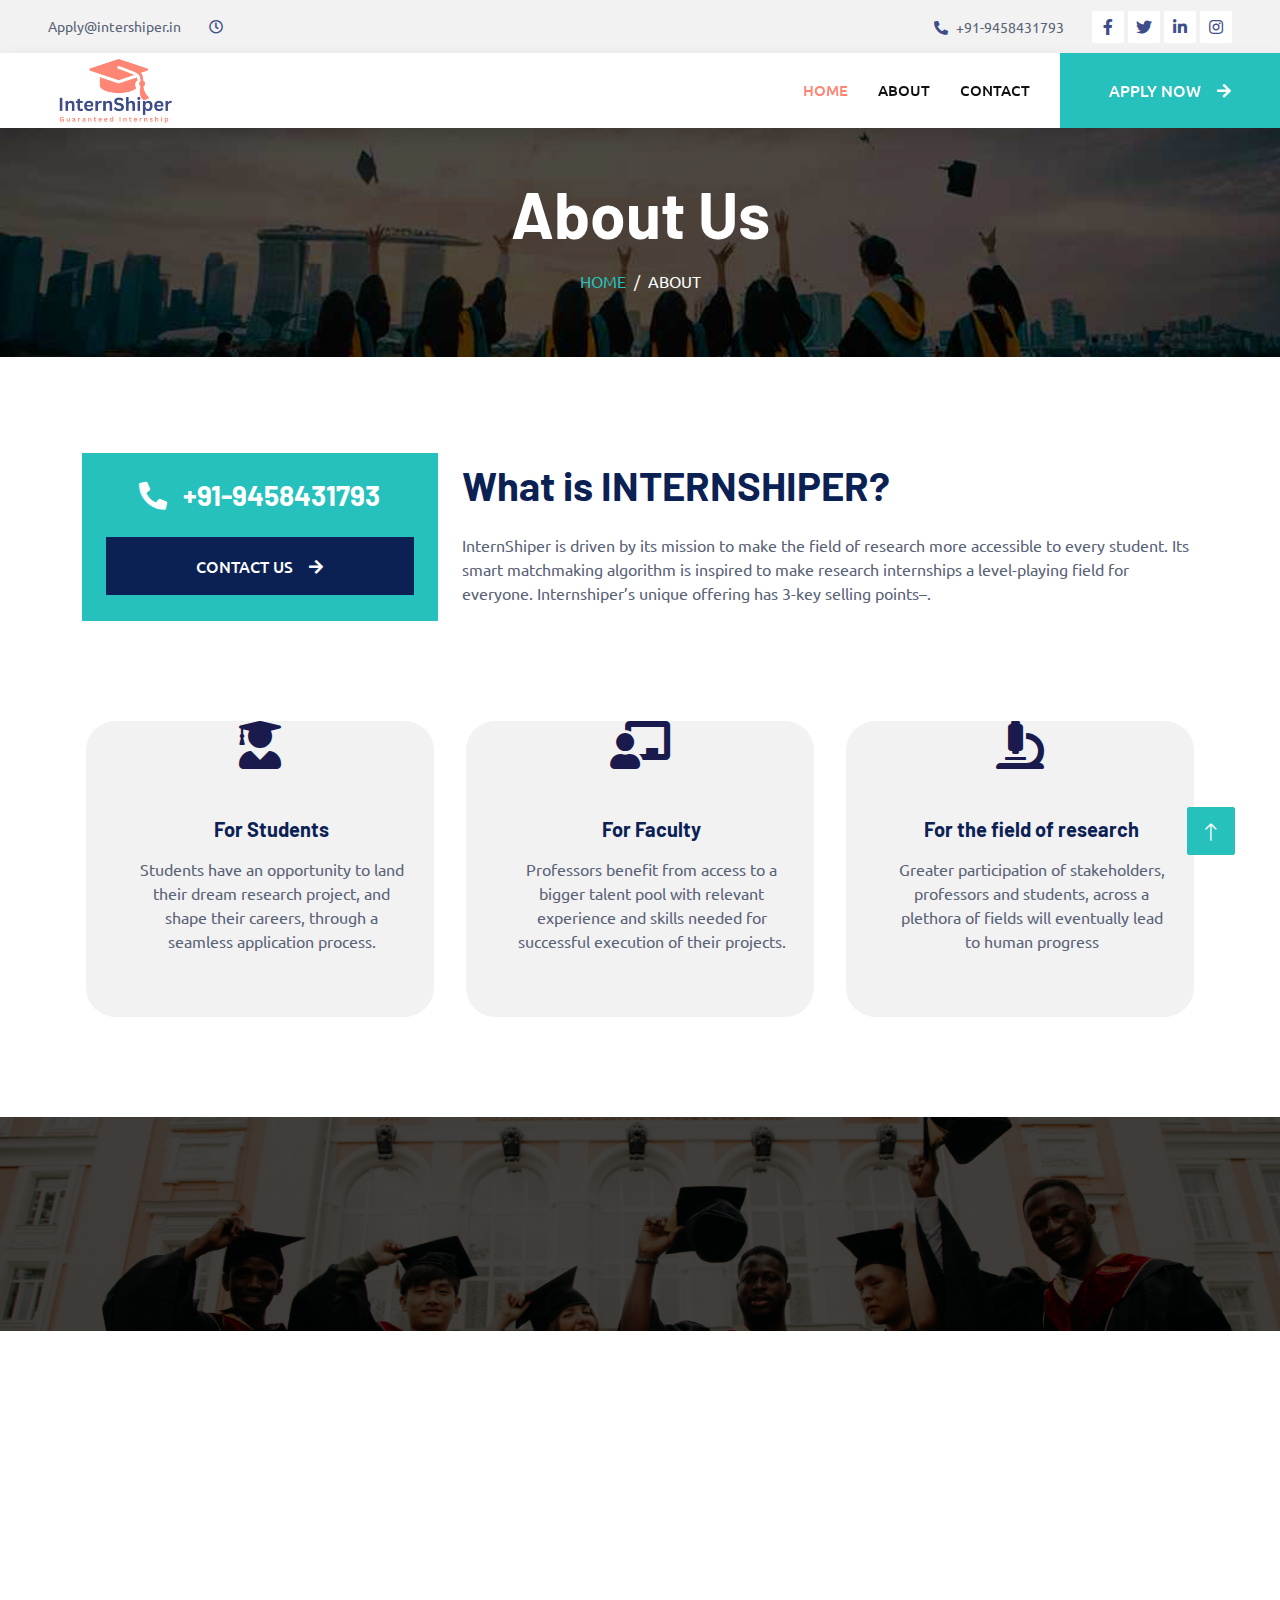
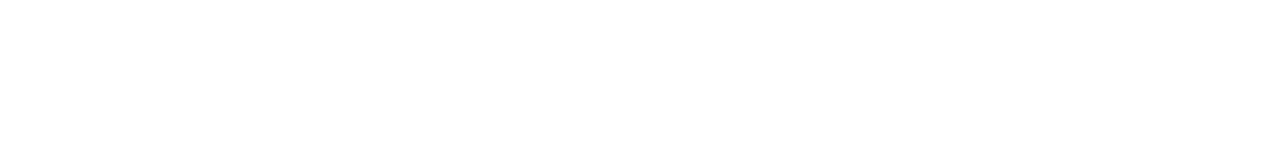
==== about.html @ 7669bd15 "Update about.html" ====
<!DOCTYPE html>
<html lang="en">

<head>
    <meta charset="utf-8">
    <title> Research Internship | Research Internship Abroad |Remote Internship </title>
 <link rel="shortcut icon" href="img/logo.png" type="image/x-icon">
 <meta name="description" content="InternShiper is World's first and only internship &amp; website for students which connects students with professors to help them secure research internships with stipend &amp;" />
    <meta content="width=device-width, initial-scale=1.0" name="viewport" />
    <meta content="" name="keywords" />
    <meta content="" name="description" />
 <meta name="keywords" content="Internship, Research Internship, Internship in Europe, Internship in USA, Internship in Japan">

    <!-- Favicon -->
    <link href="img/favicon.ico" rel="icon">

    <!-- Google Web Fonts -->
    <link rel="preconnect" href="https://fonts.googleapis.com">
    <link rel="preconnect" href="https://fonts.gstatic.com" crossorigin>
    <link href="https://fonts.googleapis.com/css2?family=Barlow:wght@600;700&family=Ubuntu:wght@400;500&display=swap" rel="stylesheet"> 

    <!-- Icon Font Stylesheet -->
    <link href="https://cdnjs.cloudflare.com/ajax/libs/font-awesome/5.10.0/css/all.min.css" rel="stylesheet">
    <link href="https://cdn.jsdelivr.net/npm/bootstrap-icons@1.4.1/font/bootstrap-icons.css" rel="stylesheet">

    <!-- Libraries Stylesheet -->
    <link href="lib/animate/animate.min.css" rel="stylesheet">
    <link href="lib/owlcarousel/assets/owl.carousel.min.css" rel="stylesheet">
    <link href="lib/tempusdominus/css/tempusdominus-bootstrap-4.min.css" rel="stylesheet" />

    <!-- Customized Bootstrap Stylesheet -->
    <link href="css/bootstrap.min.css" rel="stylesheet">

    <!-- Template Stylesheet -->
    <link href="css/style.css" rel="stylesheet">
</head>

<body>
    <!-- Spinner Start -->
    <div id="spinner" class="show bg-white position-fixed translate-middle w-100 vh-100 top-50 start-50 d-flex align-items-center justify-content-center">
        <div class="spinner-border text-primary" style="width: 3rem; height: 3rem;" role="status">
            <span class="sr-only">Loading...</span>
        </div>
    </div>
    <!-- Spinner End -->


    <!-- Topbar Start -->
    <div class="container-fluid bg-light p-0">
        <div class="row gx-0 d-none d-lg-flex">
            <div class="col-lg-7 px-5 text-start">
                <div class="h-100 d-inline-flex align-items-center py-3 me-4">
                  <!--  <small class="fa fa-map-marker-alt text-primary me-2"></small> -->
                    <small>Apply@intershiper.in
                    </small>
                </div>
                <div class="h-100 d-inline-flex align-items-center py-3">
                    <small class="far fa-clock text-primary me-2"></small>
                   <!-- <small>Mon - Fri : 09.00 AM - 09.00 PM</small> -->
                </div>
            </div>
            <div class="col-lg-5 px-5 text-end">
                <div class="h-100 d-inline-flex align-items-center py-3 me-4">
                    <small class="fa fa-phone-alt text-primary me-2"></small>
                    <small> +91-9458431793 </small>
                </div>
                <div class="h-100 d-inline-flex align-items-center">
                    <a class="btn btn-sm-square bg-white text-primary me-1" href="https://www.facebook.com/profile.php?id=100090485261784"><i class="fab fa-facebook-f"></i></a>
                    <a class="btn btn-sm-square bg-white text-primary me-1" href=""><i class="fab fa-twitter"></i></a>
                    <a class="btn btn-sm-square bg-white text-primary me-1" href="https://www.linkedin.com/company/internshiper/"><i class="fab fa-linkedin-in"></i></a>
                    <a class="btn btn-sm-square bg-white text-primary me-0" href="https://www.instagram.com/internshiper1/"><i class="fab fa-instagram"></i></a>
                </div>
            </div>
        </div>
    </div>
    <!-- Topbar End -->


    <!-- Navbar Start -->
    <nav class="navbar navbar-expand-lg bg-white navbar-light shadow sticky-top p-0">
        <a href="index.html" class="navbar-brand d-flex align-items-center px-4 px-lg-5">
            <!-- <h2 class="m-0 text-primary"><i class="fa-solid fa-graduation-cap"></i>InternShiper</h2> -->
            
            <img class="w-100" src="img/logo.png" alt="Image" width="100%" height="100%">
        </a>
        <button type="button" class="navbar-toggler me-4" data-bs-toggle="collapse" data-bs-target="#navbarCollapse">
            <span class="navbar-toggler-icon"></span>
        </button>
        <div class="collapse navbar-collapse" id="navbarCollapse">
            <div class="navbar-nav ms-auto p-4 p-lg-0">
                <a href="index.html" class="nav-item nav-link active">Home</a>
                <a href="about.html" class="nav-item nav-link">About</a>
                <!-- <a href="service.html" class="nav-item nav-link">Services</a> -->
                <!-- <div class="nav-item dropdown">
                    <a href="#" class="nav-link dropdown-toggle" data-bs-toggle="dropdown">Pages</a>
                    <div class="dropdown-menu fade-up m-0">
                        <a href="booking.html" class="dropdown-item">Booking</a>
                        <a href="team.html" class="dropdown-item">Technicians</a>
                        <a href="testimonial.html" class="dropdown-item">Testimonial</a>
                        <a href="404.html" class="dropdown-item">404 Page</a>
                    </div>
                </div> -->
                <a href="contact.html" class="nav-item nav-link">Contact</a>
            </div>
            <a href="https://docs.google.com/forms/d/e/1FAIpQLScKsISjN1uYuaucZTJjqloCYy6pXVQV-g4EaRJflmNy9HvFzw/viewform" class="btn btn-primary py-4 px-lg-5 d-none d-lg-block">Apply Now<i class="fa fa-arrow-right ms-3"></i></a>
        </div>
    </nav>
    <!-- Navbar End -->


    <!-- Page Header Start -->
    <div class="container-fluid page-header mb-5 p-0" style="background-image: url(img/About.jpg);">
        <div class="container-fluid page-header-inner py-5">
            <div class="container text-center">
                <h1 class="display-3 text-white mb-3 animated slideInDown">About Us</h1>
                <nav aria-label="breadcrumb">
                    <ol class="breadcrumb justify-content-center text-uppercase">
                        <li class="breadcrumb-item"><a href="#">Home</a></li>
                        <!--<li class="breadcrumb-item"><a href="#">Pages</a></li>-->
                        <li class="breadcrumb-item text-white active" aria-current="page">About</li>
                    </ol>
                </nav>
            </div>
        </div>
    </div>
    <!-- Page Header End -->
    
        <!-- Call To Action Start -->
    <div class="container-xxl py-5 wow fadeInUp" data-wow-delay="0.1s">
        <div class="container">
            <div class="row g-4">
                 <div class="col-lg-4 col-md-6">
                    <div class="bg-primary d-flex flex-column justify-content-center text-center h-100 p-4">
                        <h3 class="text-white mb-4"><i class="fa fa-phone-alt me-3"></i>+91-9458431793</h3>
                        <a href="" class="btn btn-secondary py-3 px-5">Contact Us<i class="fa fa-arrow-right ms-3"></i></a>
                    </div>
                </div>
                <div class="col-lg-8 col-md-6">
                    <h6 class="text-primary text-uppercase"></h6>
                    <h1 class="mb-4">What is INTERNSHIPER?</h1>
                    <p>InternShiper is driven by its mission to make the field of research more accessible to every student. Its smart matchmaking algorithm is inspired to make research internships a level-playing field for everyone. Internshiper’s unique offering has 3-key selling points–.</p>
                  
                </div>
               
            </div>
        </div>
    </div>
    <!-- Call To Action End -->
    
     <!-- Service Start -->
     <div class="container-xxl py-5">
        <div class="container services">
          <div class="row g-4">
            <div
              class="col-lg-4 col-md-6 wow fadeInUp text-center"
              data-wow-delay="0.1s"
            >
              <div class="bg-light m-1" style="border-radius: 2.3vw">
              
                <i class='fas fa-user-graduate' style='font-size:48px;color:rgb(26, 26, 77)'></i>
  
                <div class="d-flex py-5 px-4">
                  <div class="ps-4">
                    <h5 class="mb-3">For Students</h5>
                    <p>
                        Students have an opportunity to land their dream research project, and shape their careers, through a seamless application process. 
                    </p>
                    <!-- <a class="text-secondary border-bottom" href="">Read More</a> -->
                  </div>
                </div>
              </div>
            </div>
  
            <div
              class="col-lg-4 col-md-6 wow fadeInUp text-center"
              data-wow-delay="0.1s"
            >
              <div class="bg-light m-1" style="border-radius: 2.3vw">
                <i class='fas fa-chalkboard-teacher' style='font-size:48px;color:rgb(26, 26, 77)'></i>
                <div class="d-flex py-5 px-4">
                  <div class="ps-4">
                    <h5 class="mb-3">For Faculty</h5>
                    <p>
                        Professors benefit from access to a bigger talent pool with relevant experience and skills needed for successful execution of their projects.
                    </p>
                    <!-- <a class="text-secondary border-bottom" href="">Read More</a> -->
                  </div>
                </div>
              </div>
            </div>
  
            <div
              class="col-lg-4 col-md-6 wow fadeInUp text-center"
              data-wow-delay="0.1s"
            >
              <div class="bg-light m-1" style="border-radius: 2.3vw">
                <i class='fas fa-microscope' style='font-size:48px;color:rgb(26, 26, 77)'></i>

  
                <div class="d-flex py-5 px-4">
                  <div class="ps-4">
                    <h5 class="mb-3">For the field of research</h5>
                    <p>
                        Greater participation of stakeholders, professors and students, across a plethora of fields will eventually lead to human progress
                    </p>
                    <!-- <a class="text-secondary border-bottom" href="">Read More</a> -->
                  </div>
                </div>
              </div>
            </div>
          </div>
        </div>
      </div>
      <!-- Service End -->
    

    <!-- Fact Start -->
    <div class="container-fluid fact bg-dark my-5 py-5">
        <div class="container">
            <div class="row g-4">
               
                <div class="col-md-6 col-lg-4 text-center wow fadeIn" data-wow-delay="0.3s">
                    <i class="fa fa-users-cog fa-2x text-white mb-3"></i>
                    <h2 class="text-white mb-2" data-toggle="counter-up2">5 Lac</h2>
                    <p class="text-white mb-0">Contacts</p>
                </div>
                <div class="col-md-6 col-lg-4 text-center wow fadeIn" data-wow-delay="0.5s">
                    <i class="fa fa-users fa-2x text-white mb-3"></i>
                    <h2 class="text-white mb-2" data-toggle="counter-up2">250</h2>
                    <p class="text-white mb-0">Students offered</p>
                </div>
                <div class="col-md-6 col-lg-4 text-center wow fadeIn" data-wow-delay="0.1s">
                    <i class="fa fa-check fa-2x text-white mb-3"></i>
                    <h2 class="text-white mb-2" data-toggle="counter-up2">100%</h2>
                    <p class="text-white mb-0">Success rate</p>
                </div>
                <!-- <div class="col-md-6 col-lg-3 text-center wow fadeIn" data-wow-delay="0.7s">
                    <i class="fa fa-car fa-2x text-white mb-3"></i>
                    <h2 class="text-white mb-2" data-toggle="counter-up">1234</h2>
                    <p class="text-white mb-0">Compleate Projects</p>
                </div> -->
            </div>
        </div>
    </div>
    <!-- Fact End -->
    
    
    <!-- Booking Start -->
    
    <!-- Booking End -->
    
    
    
    
    <!--     About Start -->
    <!--<div class="container-xxl py-5">-->
    <!--    <div class="container">-->
    <!--        <div class="row g-5">-->
    <!--            <div class="col-lg-6 pt-4" style="min-height: 400px;">-->
    <!--                <div class="position-relative h-100 wow fadeIn" data-wow-delay="0.1s">-->
    <!--                    <img class="position-absolute img-fluid w-100 h-100" src="img/about.jpg" style="object-fit: cover;" alt="">-->
    <!--                    <div class="position-absolute top-0 end-0 mt-n4 me-n4 py-4 px-5" style="background: rgba(0, 0, 0, .08);">-->
    <!--                        <h1 class="display-4 text-white mb-0">15 <span class="fs-4">Years</span></h1>-->
    <!--                        <h4 class="text-white">Experience</h4>-->
    <!--                    </div>-->
    <!--                </div>-->
    <!--            </div>-->
    <!--            <div class="col-lg-6">-->
    <!--                <h6 class="text-primary text-uppercase">// About Us //</h6>-->
    <!--                <h1 class="mb-4"><span class="text-primary">CarServ</span> Is The Best Place For Your Auto Care</h1>-->
    <!--                <p class="mb-4">Tempor erat elitr rebum at clita. Diam dolor diam ipsum sit. Aliqu diam amet diam et eos. Clita erat ipsum et lorem et sit, sed stet lorem sit clita duo justo magna dolore erat amet</p>-->
    <!--                <div class="row g-4 mb-3 pb-3">-->
    <!--                    <div class="col-12 wow fadeIn" data-wow-delay="0.1s">-->
    <!--                        <div class="d-flex">-->
    <!--                            <div class="bg-light d-flex flex-shrink-0 align-items-center justify-content-center mt-1" style="width: 45px; height: 45px;">-->
    <!--                                <span class="fw-bold text-secondary">01</span>-->
    <!--                            </div>-->
    <!--                            <div class="ps-3">-->
    <!--                                <h6>Professional & Expert</h6>-->
    <!--                                <span>Diam dolor diam ipsum sit amet diam et eos</span>-->
    <!--                            </div>-->
    <!--                        </div>-->
    <!--                    </div>-->
    <!--                    <div class="col-12 wow fadeIn" data-wow-delay="0.3s">-->
    <!--                        <div class="d-flex">-->
    <!--                            <div class="bg-light d-flex flex-shrink-0 align-items-center justify-content-center mt-1" style="width: 45px; height: 45px;">-->
    <!--                                <span class="fw-bold text-secondary">02</span>-->
    <!--                            </div>-->
    <!--                            <div class="ps-3">-->
    <!--                                <h6>Quality Servicing Center</h6>-->
    <!--                                <span>Diam dolor diam ipsum sit amet diam et eos</span>-->
    <!--                            </div>-->
    <!--                        </div>-->
    <!--                    </div>-->
    <!--                    <div class="col-12 wow fadeIn" data-wow-delay="0.5s">-->
    <!--                        <div class="d-flex">-->
    <!--                            <div class="bg-light d-flex flex-shrink-0 align-items-center justify-content-center mt-1" style="width: 45px; height: 45px;">-->
    <!--                                <span class="fw-bold text-secondary">03</span>-->
    <!--                            </div>-->
    <!--                            <div class="ps-3">-->
    <!--                                <h6>Awards Winning Workers</h6>-->
    <!--                                <span>Diam dolor diam ipsum sit amet diam et eos</span>-->
    <!--                            </div>-->
    <!--                        </div>-->
    <!--                    </div>-->
    <!--                </div>-->
    <!--                <a href="" class="btn btn-primary py-3 px-5">Read More<i class="fa fa-arrow-right ms-3"></i></a>-->
    <!--            </div>-->
    <!--        </div>-->
    <!--    </div>-->
    <!--</div>-->
    <!-- About End -->


    <!-- Service Start -->
    <!--<div class="container-xxl py-5">-->
    <!--    <div class="container">-->
    <!--        <div class="row g-4">-->
    <!--            <div class="col-lg-4 col-md-6 wow fadeInUp" data-wow-delay="0.1s">-->
    <!--                <div class="d-flex py-5 px-4">-->
    <!--                    <i class="fa fa-certificate fa-3x text-primary flex-shrink-0"></i>-->
    <!--                    <div class="ps-4">-->
    <!--                        <h5 class="mb-3">Quality Servicing</h5>-->
    <!--                        <p>Diam dolor diam ipsum sit amet diam et eos erat ipsum</p>-->
    <!--                        <a class="text-secondary border-bottom" href="">Read More</a>-->
    <!--                    </div>-->
    <!--                </div>-->
    <!--            </div>-->
    <!--            <div class="col-lg-4 col-md-6 wow fadeInUp" data-wow-delay="0.3s">-->
    <!--                <div class="d-flex bg-light py-5 px-4">-->
    <!--                    <i class="fa fa-users-cog fa-3x text-primary flex-shrink-0"></i>-->
    <!--                    <div class="ps-4">-->
    <!--                        <h5 class="mb-3">Expert Workers</h5>-->
    <!--                        <p>Diam dolor diam ipsum sit amet diam et eos erat ipsum</p>-->
    <!--                        <a class="text-secondary border-bottom" href="">Read More</a>-->
    <!--                    </div>-->
    <!--                </div>-->
    <!--            </div>-->
    <!--            <div class="col-lg-4 col-md-6 wow fadeInUp" data-wow-delay="0.5s">-->
    <!--                <div class="d-flex py-5 px-4">-->
    <!--                    <i class="fa fa-tools fa-3x text-primary flex-shrink-0"></i>-->
    <!--                    <div class="ps-4">-->
    <!--                        <h5 class="mb-3">Modern Equipment</h5>-->
    <!--                        <p>Diam dolor diam ipsum sit amet diam et eos erat ipsum</p>-->
    <!--                        <a class="text-secondary border-bottom" href="">Read More</a>-->
    <!--                    </div>-->
    <!--                </div>-->
    <!--            </div>-->
    <!--        </div>-->
    <!--    </div>-->
    <!--</div>-->
    <!-- Service End -->


    <!-- About Start -->
    <!--<div class="container-xxl py-5">-->
    <!--    <div class="container">-->
    <!--        <div class="row g-5">-->
    <!--            <div class="col-lg-6 pt-4" style="min-height: 400px;">-->
    <!--                <div class="position-relative h-100 wow fadeIn" data-wow-delay="0.1s">-->
    <!--                    <img class="position-absolute img-fluid w-100 h-100" src="img/about.jpg" style="object-fit: cover;" alt="">-->
    <!--                    <div class="position-absolute top-0 end-0 mt-n4 me-n4 py-4 px-5" style="background: rgba(0, 0, 0, .08);">-->
    <!--                        <h1 class="display-4 text-white mb-0">15 <span class="fs-4">Years</span></h1>-->
    <!--                        <h4 class="text-white">Experience</h4>-->
    <!--                    </div>-->
    <!--                </div>-->
    <!--            </div>-->
    <!--            <div class="col-lg-6">-->
    <!--                <h6 class="text-primary text-uppercase">// About Us //</h6>-->
    <!--                <h1 class="mb-4"><span class="text-primary">CarServ</span> Is The Best Place For Your Auto Care</h1>-->
    <!--                <p class="mb-4">Tempor erat elitr rebum at clita. Diam dolor diam ipsum sit. Aliqu diam amet diam et eos. Clita erat ipsum et lorem et sit, sed stet lorem sit clita duo justo magna dolore erat amet</p>-->
    <!--                <div class="row g-4 mb-3 pb-3">-->
    <!--                    <div class="col-12 wow fadeIn" data-wow-delay="0.1s">-->
    <!--                        <div class="d-flex">-->
    <!--                            <div class="bg-light d-flex flex-shrink-0 align-items-center justify-content-center mt-1" style="width: 45px; height: 45px;">-->
    <!--                                <span class="fw-bold text-secondary">01</span>-->
    <!--                            </div>-->
    <!--                            <div class="ps-3">-->
    <!--                                <h6>Professional & Expert</h6>-->
    <!--                                <span>Diam dolor diam ipsum sit amet diam et eos</span>-->
    <!--                            </div>-->
    <!--                        </div>-->
    <!--                    </div>-->
    <!--                    <div class="col-12 wow fadeIn" data-wow-delay="0.3s">-->
    <!--                        <div class="d-flex">-->
    <!--                            <div class="bg-light d-flex flex-shrink-0 align-items-center justify-content-center mt-1" style="width: 45px; height: 45px;">-->
    <!--                                <span class="fw-bold text-secondary">02</span>-->
    <!--                            </div>-->
    <!--                            <div class="ps-3">-->
    <!--                                <h6>Quality Servicing Center</h6>-->
    <!--                                <span>Diam dolor diam ipsum sit amet diam et eos</span>-->
    <!--                            </div>-->
    <!--                        </div>-->
    <!--                    </div>-->
    <!--                    <div class="col-12 wow fadeIn" data-wow-delay="0.5s">-->
    <!--                        <div class="d-flex">-->
    <!--                            <div class="bg-light d-flex flex-shrink-0 align-items-center justify-content-center mt-1" style="width: 45px; height: 45px;">-->
    <!--                                <span class="fw-bold text-secondary">03</span>-->
    <!--                            </div>-->
    <!--                            <div class="ps-3">-->
    <!--                                <h6>Awards Winning Workers</h6>-->
    <!--                                <span>Diam dolor diam ipsum sit amet diam et eos</span>-->
    <!--                            </div>-->
    <!--                        </div>-->
    <!--                    </div>-->
    <!--                </div>-->
    <!--                <a href="" class="btn btn-primary py-3 px-5">Read More<i class="fa fa-arrow-right ms-3"></i></a>-->
    <!--            </div>-->
    <!--        </div>-->
    <!--    </div>-->
    <!--</div>-->
    <!-- About End -->


    <!-- Fact Start -->
    <!--<div class="container-fluid fact bg-dark my-5 py-5">-->
    <!--    <div class="container">-->
    <!--        <div class="row g-4">-->
    <!--            <div class="col-md-6 col-lg-3 text-center wow fadeIn" data-wow-delay="0.1s">-->
    <!--                <i class="fa fa-check fa-2x text-white mb-3"></i>-->
    <!--                <h2 class="text-white mb-2" data-toggle="counter-up">1234</h2>-->
    <!--                <p class="text-white mb-0">Years Experience</p>-->
    <!--            </div>-->
    <!--            <div class="col-md-6 col-lg-3 text-center wow fadeIn" data-wow-delay="0.3s">-->
    <!--                <i class="fa fa-users-cog fa-2x text-white mb-3"></i>-->
    <!--                <h2 class="text-white mb-2" data-toggle="counter-up">1234</h2>-->
    <!--                <p class="text-white mb-0">Expert Technicians</p>-->
    <!--            </div>-->
    <!--            <div class="col-md-6 col-lg-3 text-center wow fadeIn" data-wow-delay="0.5s">-->
    <!--                <i class="fa fa-users fa-2x text-white mb-3"></i>-->
    <!--                <h2 class="text-white mb-2" data-toggle="counter-up">1234</h2>-->
    <!--                <p class="text-white mb-0">Satisfied Clients</p>-->
    <!--            </div>-->
    <!--            <div class="col-md-6 col-lg-3 text-center wow fadeIn" data-wow-delay="0.7s">-->
    <!--                <i class="fa fa-car fa-2x text-white mb-3"></i>-->
    <!--                <h2 class="text-white mb-2" data-toggle="counter-up">1234</h2>-->
    <!--                <p class="text-white mb-0">Compleate Projects</p>-->
    <!--            </div>-->
    <!--        </div>-->
    <!--    </div>-->
    <!--</div>-->
    <!-- Fact End -->


    <!-- Team Start -->
    <!--<div class="container-xxl py-5">-->
    <!--    <div class="container">-->
    <!--        <div class="text-center wow fadeInUp" data-wow-delay="0.1s">-->
    <!--            <h6 class="text-primary text-uppercase">// Our Technicians //</h6>-->
    <!--            <h1 class="mb-5">Our Expert Technicians</h1>-->
    <!--        </div>-->
    <!--        <div class="row g-4">-->
    <!--            <div class="col-lg-3 col-md-6 wow fadeInUp" data-wow-delay="0.1s">-->
    <!--                <div class="team-item">-->
    <!--                    <div class="position-relative overflow-hidden">-->
    <!--                        <img class="img-fluid" src="img/team-1.jpg" alt="">-->
    <!--                        <div class="team-overlay position-absolute start-0 top-0 w-100 h-100">-->
    <!--                            <a class="btn btn-square mx-1" href=""><i class="fab fa-facebook-f"></i></a>-->
    <!--                            <a class="btn btn-square mx-1" href=""><i class="fab fa-twitter"></i></a>-->
    <!--                            <a class="btn btn-square mx-1" href=""><i class="fab fa-instagram"></i></a>-->
    <!--                        </div>-->
    <!--                    </div>-->
    <!--                    <div class="bg-light text-center p-4">-->
    <!--                        <h5 class="fw-bold mb-0">Full Name</h5>-->
    <!--                        <small>Designation</small>-->
    <!--                    </div>-->
    <!--                </div>-->
    <!--            </div>-->
    <!--            <div class="col-lg-3 col-md-6 wow fadeInUp" data-wow-delay="0.3s">-->
    <!--                <div class="team-item">-->
    <!--                    <div class="position-relative overflow-hidden">-->
    <!--                        <img class="img-fluid" src="img/team-2.jpg" alt="">-->
    <!--                        <div class="team-overlay position-absolute start-0 top-0 w-100 h-100">-->
    <!--                            <a class="btn btn-square mx-1" href=""><i class="fab fa-facebook-f"></i></a>-->
    <!--                            <a class="btn btn-square mx-1" href=""><i class="fab fa-twitter"></i></a>-->
    <!--                            <a class="btn btn-square mx-1" href=""><i class="fab fa-instagram"></i></a>-->
    <!--                        </div>-->
    <!--                    </div>-->
    <!--                    <div class="bg-light text-center p-4">-->
    <!--                        <h5 class="fw-bold mb-0">Full Name</h5>-->
    <!--                        <small>Designation</small>-->
    <!--                    </div>-->
    <!--                </div>-->
    <!--            </div>-->
    <!--            <div class="col-lg-3 col-md-6 wow fadeInUp" data-wow-delay="0.5s">-->
    <!--                <div class="team-item">-->
    <!--                    <div class="position-relative overflow-hidden">-->
    <!--                        <img class="img-fluid" src="img/team-3.jpg" alt="">-->
    <!--                        <div class="team-overlay position-absolute start-0 top-0 w-100 h-100">-->
    <!--                            <a class="btn btn-square mx-1" href=""><i class="fab fa-facebook-f"></i></a>-->
    <!--                            <a class="btn btn-square mx-1" href=""><i class="fab fa-twitter"></i></a>-->
    <!--                            <a class="btn btn-square mx-1" href=""><i class="fab fa-instagram"></i></a>-->
    <!--                        </div>-->
    <!--                    </div>-->
    <!--                    <div class="bg-light text-center p-4">-->
    <!--                        <h5 class="fw-bold mb-0">Full Name</h5>-->
    <!--                        <small>Designation</small>-->
    <!--                    </div>-->
    <!--                </div>-->
    <!--            </div>-->
    <!--            <div class="col-lg-3 col-md-6 wow fadeInUp" data-wow-delay="0.7s">-->
    <!--                <div class="team-item">-->
    <!--                    <div class="position-relative overflow-hidden">-->
    <!--                        <img class="img-fluid" src="img/team-4.jpg" alt="">-->
    <!--                        <div class="team-overlay position-absolute start-0 top-0 w-100 h-100">-->
    <!--                            <a class="btn btn-square mx-1" href=""><i class="fab fa-facebook-f"></i></a>-->
    <!--                            <a class="btn btn-square mx-1" href=""><i class="fab fa-twitter"></i></a>-->
    <!--                            <a class="btn btn-square mx-1" href=""><i class="fab fa-instagram"></i></a>-->
    <!--                        </div>-->
    <!--                    </div>-->
    <!--                    <div class="bg-light text-center p-4">-->
    <!--                        <h5 class="fw-bold mb-0">Full Name</h5>-->
    <!--                        <small>Designation</small>-->
    <!--                    </div>-->
    <!--                </div>-->
    <!--            </div>-->
    <!--        </div>-->
    <!--    </div>-->
    <!--</div>-->
    <!-- Team End -->
        

       <!-- Footer Start -->
       <div
      class="container-fluid bg-dark text-light footer pt-5 mt-5 wow fadeIn"
      data-wow-delay="0.1s"
    >
      <div class="container py-5">
        <div class="row g-5">
          <div class="col-lg-3 col-md-6">
          
            <p class="mb-2">
              
            </p>
            <p class="mb-2">
              <i class="fa fa-phone-alt me-3"></i> +91-9458431793
            </p>
            <p class="mb-2">
              <i class="fa fa-envelope me-3"></i>Apply@intershiper.in

            </p>
            <div class="d-flex pt-2">
           <!--   <a class="btn btn-outline-light btn-social" href=""
                ><i class="fab fa-twitter"></i
              ></a> -->
              <a class="btn btn-outline-light btn-social" href="https://www.facebook.com/profile.php?id=100090485261784"
                ><i class="fab fa-facebook-f"></i
              ></a>
              <a class="btn btn-outline-light btn-social" href="https://www.instagram.com/internshiper1/"
                ><i class="fab fa-instagram"></i
              ></a>
              <a class="btn btn-outline-light btn-social" href="https://www.linkedin.com/company/internshiper/"
                ><i class="fab fa-linkedin-in"></i
              ></a>
            </div>
          </div>
         
          <div class="col-lg-3 col-md-6">
            <h4 class="text-light mb-4">Important links</h4>
            <a class="btn btn-link" href="index.html">Home</a>
            <a class="btn btn-link" href="about.html">About</a>
            <a class="btn btn-link" href="contact.html">Contact</a>
            <!-- <a class="btn btn-link" href="">Oil Changing</a>
                    <a class="btn btn-link" href="">Vacuam Cleaning</a> -->
          </div>
          <div class="col-lg-3 col-md-6">
            <h4 class="text-light mb-4">Newsletter</h4>
            <p></p>
            <div class="position-relative mx-auto" style="max-width: 400px">
              <input
                class="form-control border-0 w-100 py-3 ps-4 pe-5"
                type="text"
                placeholder="Your email"
              />
              <button
                type="button"
                class="btn btn-primary py-2 position-absolute top-0 end-0 mt-2 me-2"
              >
                SignUp
              </button>
            </div>
          </div>
        </div>
      </div>
      <div class="container">
        <div class="copyright">
          <div class="row">
            <div class="col-md-6 text-center text-md-start mb-3 mb-md-0">
              &copy; <a class="border-bottom" href="https://www.internshiper.in/">Internshiper</a>, All
              Right Reserved.

              Designed By
              <a class="border-bottom" href="https://www.hughtechnolabs.com/"
                >HTL</a
              >
            </div>
            <div class="col-md-6 text-center text-md-end">
              <div class="footer-menu">
                <a href="">Home</a>
                <a href="">Cookies</a>
                <a href="">Help</a>
                <a href="">FAQs</a>
              </div>
            </div>
          </div>
        </div>
      </div>
    </div>
    <!-- Footer End -->


    <!-- Back to Top -->
    <a href="#" class="btn btn-lg btn-primary btn-lg-square back-to-top"><i class="bi bi-arrow-up"></i></a>


    <!-- JavaScript Libraries -->
    <script src="https://code.jquery.com/jquery-3.4.1.min.js"></script>
    <script src="https://cdn.jsdelivr.net/npm/bootstrap@5.0.0/dist/js/bootstrap.bundle.min.js"></script>
    <script src="lib/wow/wow.min.js"></script>
    <script src="lib/easing/easing.min.js"></script>
    <script src="lib/waypoints/waypoints.min.js"></script>
    <script src="lib/counterup/counterup.min.js"></script>
    <script src="lib/owlcarousel/owl.carousel.min.js"></script>
    <script src="lib/tempusdominus/js/moment.min.js"></script>
    <script src="lib/tempusdominus/js/moment-timezone.min.js"></script>
    <script src="lib/tempusdominus/js/tempusdominus-bootstrap-4.min.js"></script>

    <!-- Template Javascript -->
    <script src="js/main.js"></script>
</body>

</html>
---- css/style.css ----
/********** Template CSS **********/
:root {
    --primary: #FF8674;
    --secondary: #0B2154;
    --light: #F2F2F2;
    --dark: #111111;
}

.fw-medium {
    font-weight: 600 !important;
}

.back-to-top {
    position: fixed;
    display: none;
    right: 45px;
    bottom: 45px;
    z-index: 99;
}


/*** Spinner ***/
#spinner {
    opacity: 0;
    visibility: hidden;
    transition: opacity .5s ease-out, visibility 0s linear .5s;
    z-index: 99999;
}

#spinner.show {
    transition: opacity .5s ease-out, visibility 0s linear 0s;
    visibility: visible;
    opacity: 1;
}


/*** Button ***/
.btn {
    font-weight: 500;
    text-transform: uppercase;
    transition: .5s;
}

.btn.btn-primary,
.btn.btn-secondary {
    color: #FFFFFF;
}

.btn-square {
    width: 38px;
    height: 38px;
}

.btn-sm-square {
    width: 32px;
    height: 32px;
}

.btn-lg-square {
    width: 48px;
    height: 48px;
}

.btn-square,
.btn-sm-square,
.btn-lg-square {
    padding: 0;
    display: flex;
    align-items: center;
    justify-content: center;
    font-weight: normal;
    border-radius: 2px;
}


/*** Navbar ***/
.navbar .dropdown-toggle::after {
    border: none;
    content: "\f107";
    font-family: "Font Awesome 5 Free";
    font-weight: 900;
    vertical-align: middle;
    margin-left: 8px;
}

.navbar-light .navbar-nav .nav-link {
    margin-right: 30px;
    padding: 25px 0;
    color: #FFFFFF;
    font-size: 15px;
    text-transform: uppercase;
    outline: none;
}

.navbar-light .navbar-nav .nav-link:hover,
.navbar-light .navbar-nav .nav-link.active {
    color: var(--primary);
}

@media (max-width: 991.98px) {
    .navbar-light .navbar-nav .nav-link  {
        margin-right: 0;
        padding: 10px 0;
    }

    .navbar-light .navbar-nav {
        border-top: 1px solid #EEEEEE;
    }
}

.navbar-light .navbar-brand,
.navbar-light a.btn {
    height: 75px;
}

.navbar-light .navbar-nav .nav-link {
    color: var(--dark);
    font-weight: 500;
}

.navbar-light.sticky-top {
    top: -100px;
    transition: .5s;
}

@media (min-width: 992px) {
    .navbar .nav-item .dropdown-menu {
        display: block;
        border: none;
        margin-top: 0;
        top: 150%;
        opacity: 0;
        visibility: hidden;
        transition: .5s;
    }

    .navbar .nav-item:hover .dropdown-menu {
        top: 100%;
        visibility: visible;
        transition: .5s;
        opacity: 1;
    }
}


/*** Header ***/
.carousel-caption {
    top: 0;
    left: 0;
    right: 0;
    bottom: 0;
    background: rgba(0, 0, 0, .7);
    z-index: 1;
}

.carousel-control-prev,
.carousel-control-next {
    width: 10%;
}

.carousel-control-prev-icon,
.carousel-control-next-icon {
    width: 3rem;
    height: 3rem;
}

@media (max-width: 768px) {
    #header-carousel .carousel-item {
        position: relative;
        min-height: 450px;
    }
    
    #header-carousel .carousel-item img {
        position: absolute;
        width: 100%;
        height: 100%;
        object-fit: cover;
    }
}

.page-header {
    background-position: center center;
    background-repeat: no-repeat;
    background-size: cover;
}

.page-header-inner {
    background: rgba(0, 0, 0, .7);
}

.breadcrumb-item + .breadcrumb-item::before {
    color: var(--light);
}


/*** Facts ***/
.fact {
    background: linear-gradient(rgba(0, 0, 0, .7), rgba(0, 0, 0, .7)), url(../img/stripe.jpg);
    background-position: center center;
    background-repeat: no-repeat;
    background-size: cover;
}


/*** Service ***/
.service .nav .nav-link {
    background: var(--light);
    transition: .5s;
}

.service .nav .nav-link.active {
    background: var(--primary);
}

.service .nav .nav-link.active h4 {
    color: #FFFFFF !important;
}


/*** Booking ***/
.booking {
    background: linear-gradient(rgba(0, 0, 0, .7), rgba(0, 0, 0, .7)), url(../img/carousel-bg-2.jpg) center center no-repeat;
    background-size: cover;
}

.bootstrap-datetimepicker-widget.bottom {
    top: auto !important;
}

.bootstrap-datetimepicker-widget .table * {
    border-bottom-width: 0px;
}

.bootstrap-datetimepicker-widget .table th {
    font-weight: 500;
}

.bootstrap-datetimepicker-widget.dropdown-menu {
    padding: 10px;
    border-radius: 2px;
}

.bootstrap-datetimepicker-widget table td.active,
.bootstrap-datetimepicker-widget table td.active:hover {
    background: var(--primary);
}

.bootstrap-datetimepicker-widget table td.today::before {
    border-bottom-color: var(--primary);
}


/*** Team ***/
.team-item .team-overlay {
    display: flex;
    align-items: center;
    justify-content: center;
    background: var(--primary);
    transform: scale(0);
    transition: .5s;
}

.team-item:hover .team-overlay {
    transform: scale(1);
}

.team-item .team-overlay .btn {
    color: var(--primary);
    background: #FFFFFF;
}

.team-item .team-overlay .btn:hover {
    color: #FFFFFF;
    background: var(--secondary)
}


/*** Testimonial ***/
.testimonial-carousel .owl-item .testimonial-text,
.testimonial-carousel .owl-item.center .testimonial-text * {
    transition: .5s;
}

.testimonial-carousel .owl-item.center .testimonial-text {
    background: var(--primary) !important;
}

.testimonial-carousel .owl-item.center .testimonial-text * {
    color: #FFFFFF !important;
}

.testimonial-carousel .owl-dots {
    margin-top: 24px;
    display: flex;
    align-items: flex-end;
    justify-content: center;
}

.testimonial-carousel .owl-dot {
    position: relative;
    display: inline-block;
    margin: 0 5px;
    width: 15px;
    height: 15px;
    border: 1px solid #CCCCCC;
    transition: .5s;
}

.testimonial-carousel .owl-dot.active {
    background: var(--primary);
    border-color: var(--primary);
}


/*** Footer ***/
.footer {
    background: linear-gradient(rgba(0, 0, 0, .9), rgba(0, 0, 0, .9)), url(../img/carousel-bg-1.jpg) center center no-repeat;
    background-size: cover;
}

.footer .btn.btn-social {
    margin-right: 5px;
    width: 35px;
    height: 35px;
    display: flex;
    align-items: center;
    justify-content: center;
    color: var(--light);
    border: 1px solid #FFFFFF;
    border-radius: 35px;
    transition: .3s;
}

.footer .btn.btn-social:hover {
    color: var(--primary);
}

.footer .btn.btn-link {
    display: block;
    margin-bottom: 5px;
    padding: 0;
    text-align: left;
    color: #FFFFFF;
    font-size: 15px;
    font-weight: normal;
    text-transform: capitalize;
    transition: .3s;
}

.footer .btn.btn-link::before {
    position: relative;
    content: "\f105";
    font-family: "Font Awesome 5 Free";
    font-weight: 900;
    margin-right: 10px;
}

.footer .btn.btn-link:hover {
    letter-spacing: 1px;
    box-shadow: none;
}

.footer .copyright {
    padding: 25px 0;
    font-size: 15px;
    border-top: 1px solid rgba(256, 256, 256, .1);
}

.footer .copyright a {
    color: var(--light);
}

.footer .footer-menu a {
    margin-right: 15px;
    padding-right: 15px;
    border-right: 1px solid rgba(255, 255, 255, .3);
}

.footer .footer-menu a:last-child {
    margin-right: 0;
    padding-right: 0;
    border-right: none;
}
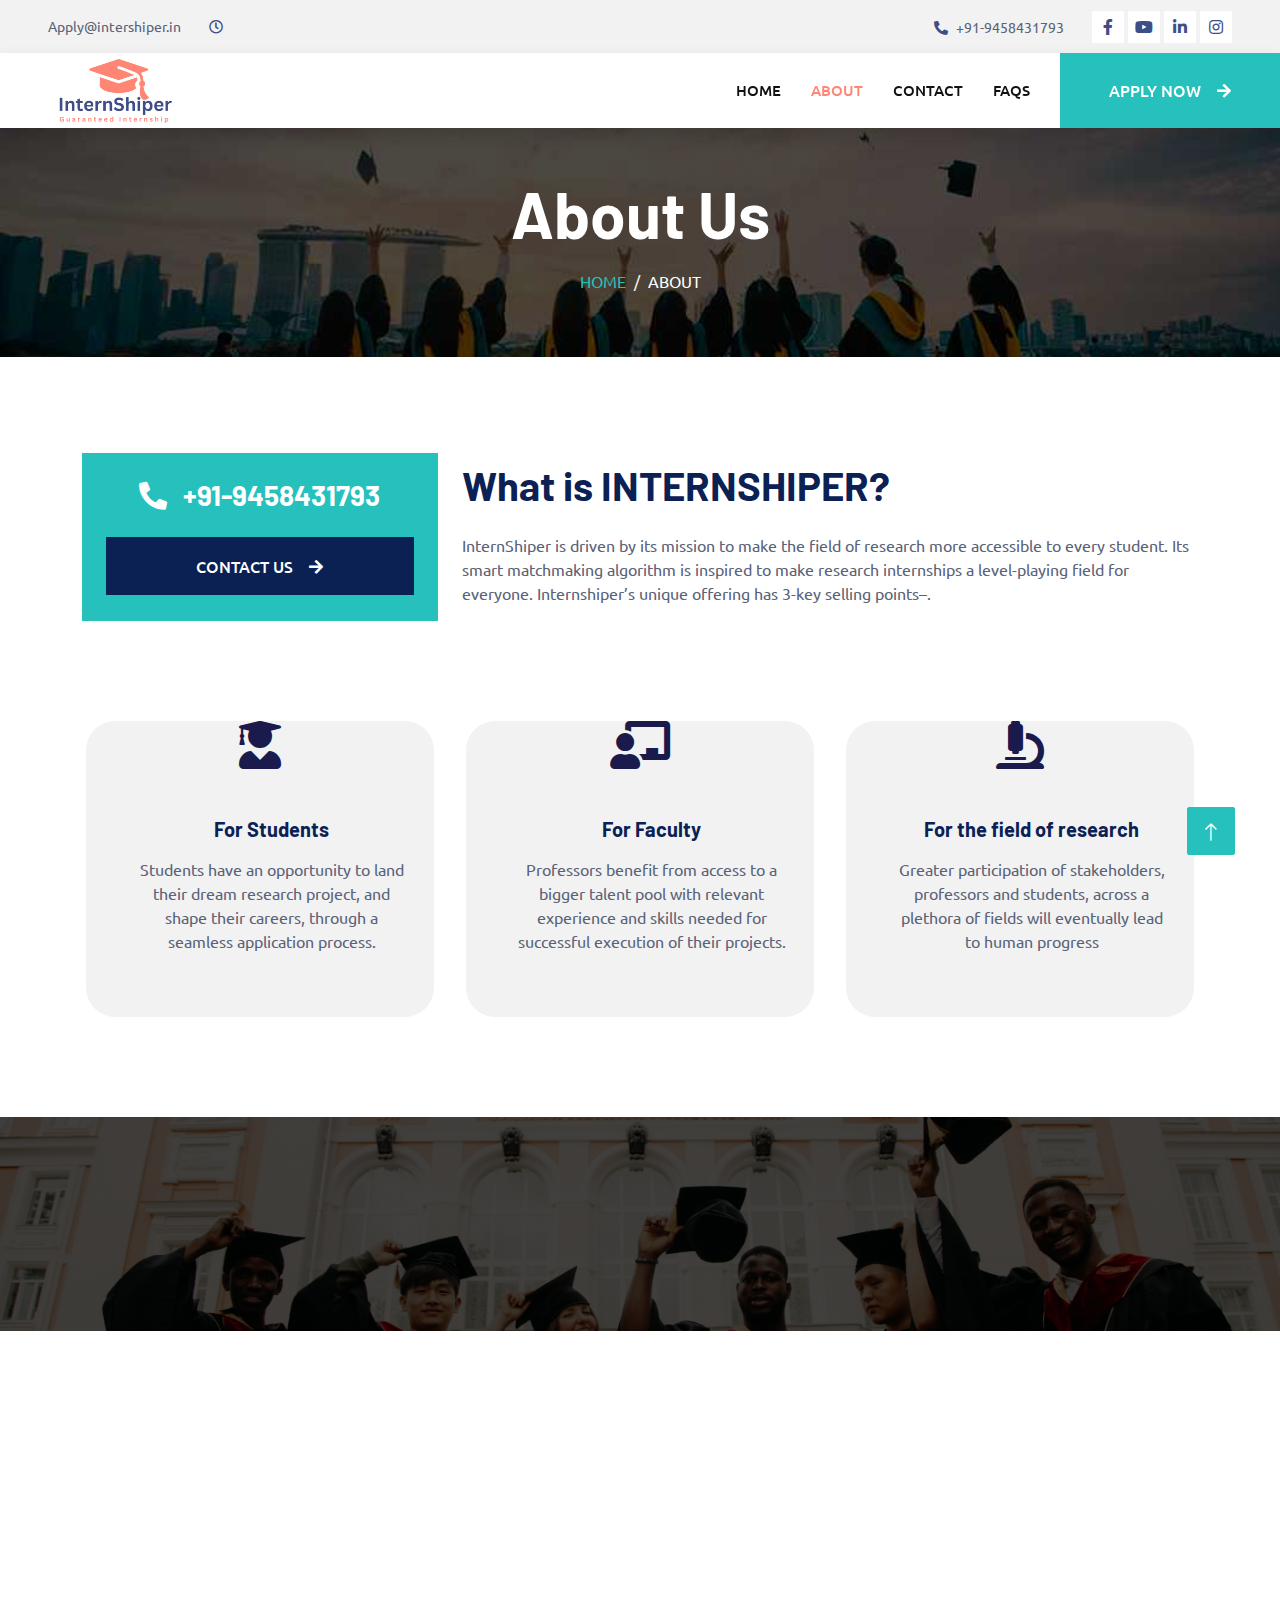
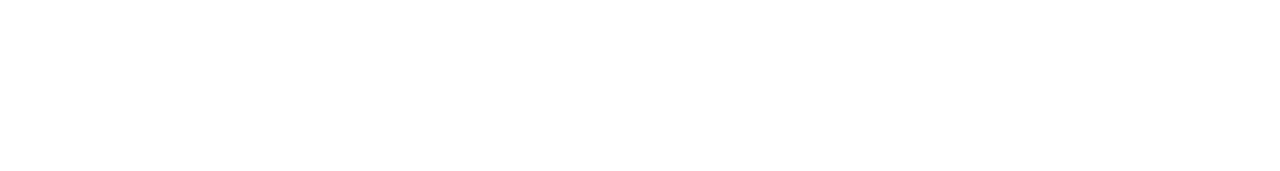
==== commit ae366003: "fix: faqs" ====
--- a/about.html
+++ b/about.html
@@ -1,97 +1,151 @@
 <!DOCTYPE html>
 <html lang="en">
-
-<head>
-    <meta charset="utf-8">
-    <title> Research Internship | Research Internship Abroad |Remote Internship </title>
- <link rel="shortcut icon" href="img/logo.png" type="image/x-icon">
- <meta name="description" content="InternShiper is World's first and only internship &amp; website for students which connects students with professors to help them secure research internships with stipend &amp;" />
+  <head>
+    <meta charset="utf-8" />
+    <title>
+      Research Internship | Research Internship Abroad |Remote Internship
+    </title>
+    <link rel="shortcut icon" href="img/logo.png" type="image/x-icon" />
+    <meta
+      name="description"
+      content="InternShiper is World's first and only internship &amp; website for students which connects students with professors to help them secure research internships with stipend &amp;"
+    />
     <meta content="width=device-width, initial-scale=1.0" name="viewport" />
     <meta content="" name="keywords" />
     <meta content="" name="description" />
- <meta name="keywords" content="Internship, Research Internship, Internship in Europe, Internship in USA, Internship in Japan">
+    <meta
+      name="keywords"
+      content="Internship, Research Internship, Internship in Europe, Internship in USA, Internship in Japan"
+    />
 
     <!-- Favicon -->
-    <link href="img/favicon.ico" rel="icon">
+    <link href="img/favicon.ico" rel="icon" />
 
     <!-- Google Web Fonts -->
-    <link rel="preconnect" href="https://fonts.googleapis.com">
-    <link rel="preconnect" href="https://fonts.gstatic.com" crossorigin>
-    <link href="https://fonts.googleapis.com/css2?family=Barlow:wght@600;700&family=Ubuntu:wght@400;500&display=swap" rel="stylesheet"> 
+    <link rel="preconnect" href="https://fonts.googleapis.com" />
+    <link rel="preconnect" href="https://fonts.gstatic.com" crossorigin />
+    <link
+      href="https://fonts.googleapis.com/css2?family=Barlow:wght@600;700&family=Ubuntu:wght@400;500&display=swap"
+      rel="stylesheet"
+    />
 
     <!-- Icon Font Stylesheet -->
-    <link href="https://cdnjs.cloudflare.com/ajax/libs/font-awesome/5.10.0/css/all.min.css" rel="stylesheet">
-    <link href="https://cdn.jsdelivr.net/npm/bootstrap-icons@1.4.1/font/bootstrap-icons.css" rel="stylesheet">
+    <link
+      href="https://cdnjs.cloudflare.com/ajax/libs/font-awesome/5.10.0/css/all.min.css"
+      rel="stylesheet"
+    />
+    <link
+      href="https://cdn.jsdelivr.net/npm/bootstrap-icons@1.4.1/font/bootstrap-icons.css"
+      rel="stylesheet"
+    />
 
     <!-- Libraries Stylesheet -->
-    <link href="lib/animate/animate.min.css" rel="stylesheet">
-    <link href="lib/owlcarousel/assets/owl.carousel.min.css" rel="stylesheet">
-    <link href="lib/tempusdominus/css/tempusdominus-bootstrap-4.min.css" rel="stylesheet" />
+    <link href="lib/animate/animate.min.css" rel="stylesheet" />
+    <link href="lib/owlcarousel/assets/owl.carousel.min.css" rel="stylesheet" />
+    <link
+      href="lib/tempusdominus/css/tempusdominus-bootstrap-4.min.css"
+      rel="stylesheet"
+    />
 
     <!-- Customized Bootstrap Stylesheet -->
-    <link href="css/bootstrap.min.css" rel="stylesheet">
+    <link href="css/bootstrap.min.css" rel="stylesheet" />
 
     <!-- Template Stylesheet -->
-    <link href="css/style.css" rel="stylesheet">
-</head>
-
-<body>
+    <link href="css/style.css" rel="stylesheet" />
+  </head>
+
+  <body>
     <!-- Spinner Start -->
-    <div id="spinner" class="show bg-white position-fixed translate-middle w-100 vh-100 top-50 start-50 d-flex align-items-center justify-content-center">
-        <div class="spinner-border text-primary" style="width: 3rem; height: 3rem;" role="status">
-            <span class="sr-only">Loading...</span>
-        </div>
+    <div
+      id="spinner"
+      class="show bg-white position-fixed translate-middle w-100 vh-100 top-50 start-50 d-flex align-items-center justify-content-center"
+    >
+      <div
+        class="spinner-border text-primary"
+        style="width: 3rem; height: 3rem"
+        role="status"
+      >
+        <span class="sr-only">Loading...</span>
+      </div>
     </div>
     <!-- Spinner End -->
 
-
     <!-- Topbar Start -->
     <div class="container-fluid bg-light p-0">
-        <div class="row gx-0 d-none d-lg-flex">
-            <div class="col-lg-7 px-5 text-start">
-                <div class="h-100 d-inline-flex align-items-center py-3 me-4">
-                  <!--  <small class="fa fa-map-marker-alt text-primary me-2"></small> -->
-                    <small>Apply@intershiper.in
-                    </small>
-                </div>
-                <div class="h-100 d-inline-flex align-items-center py-3">
-                    <small class="far fa-clock text-primary me-2"></small>
-                   <!-- <small>Mon - Fri : 09.00 AM - 09.00 PM</small> -->
-                </div>
-            </div>
-            <div class="col-lg-5 px-5 text-end">
-                <div class="h-100 d-inline-flex align-items-center py-3 me-4">
-                    <small class="fa fa-phone-alt text-primary me-2"></small>
-                    <small> +91-9458431793 </small>
-                </div>
-                <div class="h-100 d-inline-flex align-items-center">
-                    <a class="btn btn-sm-square bg-white text-primary me-1" href="https://www.facebook.com/profile.php?id=100090485261784"><i class="fab fa-facebook-f"></i></a>
-                    <a class="btn btn-sm-square bg-white text-primary me-1" href=""><i class="fab fa-twitter"></i></a>
-                    <a class="btn btn-sm-square bg-white text-primary me-1" href="https://www.linkedin.com/company/internshiper/"><i class="fab fa-linkedin-in"></i></a>
-                    <a class="btn btn-sm-square bg-white text-primary me-0" href="https://www.instagram.com/internshiper1/"><i class="fab fa-instagram"></i></a>
-                </div>
-            </div>
-        </div>
+      <div class="row gx-0 d-none d-lg-flex">
+        <div class="col-lg-7 px-5 text-start">
+          <div class="h-100 d-inline-flex align-items-center py-3 me-4">
+            <small>Apply@intershiper.in</small>
+          </div>
+          <div class="h-100 d-inline-flex align-items-center py-3">
+            <small class="far fa-clock text-primary me-2"></small>
+            <!-- <small>Mon - Fri : 09.00 AM - 09.00 PM</small> -->
+          </div>
+        </div>
+        <div class="col-lg-5 px-5 text-end">
+          <div class="h-100 d-inline-flex align-items-center py-3 me-4">
+            <small class="fa fa-phone-alt text-primary me-2"></small>
+            <small> +91-9458431793</small>
+          </div>
+          <div class="h-100 d-inline-flex align-items-center">
+            <a
+              class="btn btn-sm-square bg-white text-primary me-1"
+              href="https://www.facebook.com/profile.php?id=100090485261784"
+              ><i class="fab fa-facebook-f"></i
+            ></a>
+            <a
+              class="btn btn-sm-square bg-white text-primary me-1"
+              href="https://youtube.com/@InternShiper"
+              ><i class="fab fa-youtube"></i
+            ></a>
+            <a
+              class="btn btn-sm-square bg-white text-primary me-1"
+              href="https://www.linkedin.com/company/internshiper/"
+              ><i class="fab fa-linkedin-in"></i
+            ></a>
+            <a
+              class="btn btn-sm-square bg-white text-primary me-0"
+              href="https://www.instagram.com/internshiper1/"
+              ><i class="fab fa-instagram"></i
+            ></a>
+          </div>
+        </div>
+      </div>
     </div>
     <!-- Topbar End -->
 
-
     <!-- Navbar Start -->
-    <nav class="navbar navbar-expand-lg bg-white navbar-light shadow sticky-top p-0">
-        <a href="index.html" class="navbar-brand d-flex align-items-center px-4 px-lg-5">
-            <!-- <h2 class="m-0 text-primary"><i class="fa-solid fa-graduation-cap"></i>InternShiper</h2> -->
-            
-            <img class="w-100" src="img/logo.png" alt="Image" width="100%" height="100%">
-        </a>
-        <button type="button" class="navbar-toggler me-4" data-bs-toggle="collapse" data-bs-target="#navbarCollapse">
-            <span class="navbar-toggler-icon"></span>
-        </button>
-        <div class="collapse navbar-collapse" id="navbarCollapse">
-            <div class="navbar-nav ms-auto p-4 p-lg-0">
-                <a href="index.html" class="nav-item nav-link active">Home</a>
-                <a href="about.html" class="nav-item nav-link">About</a>
-                <!-- <a href="service.html" class="nav-item nav-link">Services</a> -->
-                <!-- <div class="nav-item dropdown">
+    <nav
+      class="navbar navbar-expand-lg bg-white navbar-light shadow sticky-top p-0"
+    >
+      <a
+        href="index.html"
+        class="navbar-brand d-flex align-items-center px-4 px-lg-5"
+      >
+        <!-- <h2 class="m-0 text-primary"><i class="fa-solid fa-graduation-cap"></i>InternShiper</h2> -->
+
+        <img
+          class="w-100"
+          src="img/logo.png"
+          alt="Image"
+          width="100%"
+          height="100%"
+        />
+      </a>
+      <button
+        type="button"
+        class="navbar-toggler me-4"
+        data-bs-toggle="collapse"
+        data-bs-target="#navbarCollapse"
+      >
+        <span class="navbar-toggler-icon"></span>
+      </button>
+      <div class="collapse navbar-collapse" id="navbarCollapse">
+        <div class="navbar-nav ms-auto p-4 p-lg-0">
+          <a href="index.html" class="nav-item nav-link">Home</a>
+          <a href="about.html" class="nav-item nav-link active">About</a>
+          <!-- <a href="service.html" class="nav-item nav-link">Services</a> -->
+          <!-- <div class="nav-item dropdown">
                     <a href="#" class="nav-link dropdown-toggle" data-bs-toggle="dropdown">Pages</a>
                     <div class="dropdown-menu fade-up m-0">
                         <a href="booking.html" class="dropdown-item">Booking</a>
@@ -100,158 +154,195 @@
                         <a href="404.html" class="dropdown-item">404 Page</a>
                     </div>
                 </div> -->
-                <a href="contact.html" class="nav-item nav-link">Contact</a>
-            </div>
-            <a href="https://docs.google.com/forms/d/e/1FAIpQLScKsISjN1uYuaucZTJjqloCYy6pXVQV-g4EaRJflmNy9HvFzw/viewform" class="btn btn-primary py-4 px-lg-5 d-none d-lg-block">Apply Now<i class="fa fa-arrow-right ms-3"></i></a>
-        </div>
+          <a href="contact.html" class="nav-item nav-link">Contact</a>
+          <a href="/#faqs" class="nav-item nav-link">FAQs</a>
+        </div>
+        <a
+          href="https://docs.google.com/forms/d/e/1FAIpQLSfEzFGG-QvYX9Mj2RvUzSxg3qvp0gg2D30PIGABfEkdOY1z-g/viewform"
+          class="btn btn-primary py-4 px-lg-5 d-none d-lg-block"
+          >Apply Now<i class="fa fa-arrow-right ms-3"></i
+        ></a>
+      </div>
     </nav>
     <!-- Navbar End -->
 
-
     <!-- Page Header Start -->
-    <div class="container-fluid page-header mb-5 p-0" style="background-image: url(img/About.jpg);">
-        <div class="container-fluid page-header-inner py-5">
-            <div class="container text-center">
-                <h1 class="display-3 text-white mb-3 animated slideInDown">About Us</h1>
-                <nav aria-label="breadcrumb">
-                    <ol class="breadcrumb justify-content-center text-uppercase">
-                        <li class="breadcrumb-item"><a href="#">Home</a></li>
-                        <!--<li class="breadcrumb-item"><a href="#">Pages</a></li>-->
-                        <li class="breadcrumb-item text-white active" aria-current="page">About</li>
-                    </ol>
-                </nav>
-            </div>
-        </div>
+    <div
+      class="container-fluid page-header mb-5 p-0"
+      style="background-image: url(img/About.jpg)"
+    >
+      <div class="container-fluid page-header-inner py-5">
+        <div class="container text-center">
+          <h1 class="display-3 text-white mb-3 animated slideInDown">
+            About Us
+          </h1>
+          <nav aria-label="breadcrumb">
+            <ol class="breadcrumb justify-content-center text-uppercase">
+              <li class="breadcrumb-item"><a href="#">Home</a></li>
+              <!--<li class="breadcrumb-item"><a href="#">Pages</a></li>-->
+              <li class="breadcrumb-item text-white active" aria-current="page">
+                About
+              </li>
+            </ol>
+          </nav>
+        </div>
+      </div>
     </div>
     <!-- Page Header End -->
-    
-        <!-- Call To Action Start -->
+
+    <!-- Call To Action Start -->
     <div class="container-xxl py-5 wow fadeInUp" data-wow-delay="0.1s">
-        <div class="container">
-            <div class="row g-4">
-                 <div class="col-lg-4 col-md-6">
-                    <div class="bg-primary d-flex flex-column justify-content-center text-center h-100 p-4">
-                        <h3 class="text-white mb-4"><i class="fa fa-phone-alt me-3"></i>+91-9458431793</h3>
-                        <a href="" class="btn btn-secondary py-3 px-5">Contact Us<i class="fa fa-arrow-right ms-3"></i></a>
-                    </div>
-                </div>
-                <div class="col-lg-8 col-md-6">
-                    <h6 class="text-primary text-uppercase"></h6>
-                    <h1 class="mb-4">What is INTERNSHIPER?</h1>
-                    <p>InternShiper is driven by its mission to make the field of research more accessible to every student. Its smart matchmaking algorithm is inspired to make research internships a level-playing field for everyone. Internshiper’s unique offering has 3-key selling points–.</p>
-                  
-                </div>
-               
+      <div class="container">
+        <div class="row g-4">
+          <div class="col-lg-4 col-md-6">
+            <div
+              class="bg-primary d-flex flex-column justify-content-center text-center h-100 p-4"
+            >
+              <h3 class="text-white mb-4">
+                <i class="fa fa-phone-alt me-3"></i>+91-9458431793
+              </h3>
+              <a href="" class="btn btn-secondary py-3 px-5"
+                >Contact Us<i class="fa fa-arrow-right ms-3"></i
+              ></a>
             </div>
-        </div>
+          </div>
+          <div class="col-lg-8 col-md-6">
+            <h6 class="text-primary text-uppercase"></h6>
+            <h1 class="mb-4">What is INTERNSHIPER?</h1>
+            <p>
+              InternShiper is driven by its mission to make the field of
+              research more accessible to every student. Its smart matchmaking
+              algorithm is inspired to make research internships a level-playing
+              field for everyone. Internshiper’s unique offering has 3-key
+              selling points–.
+            </p>
+          </div>
+        </div>
+      </div>
     </div>
     <!-- Call To Action End -->
-    
-     <!-- Service Start -->
-     <div class="container-xxl py-5">
-        <div class="container services">
-          <div class="row g-4">
-            <div
-              class="col-lg-4 col-md-6 wow fadeInUp text-center"
-              data-wow-delay="0.1s"
-            >
-              <div class="bg-light m-1" style="border-radius: 2.3vw">
-              
-                <i class='fas fa-user-graduate' style='font-size:48px;color:rgb(26, 26, 77)'></i>
-  
-                <div class="d-flex py-5 px-4">
-                  <div class="ps-4">
-                    <h5 class="mb-3">For Students</h5>
-                    <p>
-                        Students have an opportunity to land their dream research project, and shape their careers, through a seamless application process. 
-                    </p>
-                    <!-- <a class="text-secondary border-bottom" href="">Read More</a> -->
-                  </div>
+
+    <!-- Service Start -->
+    <div class="container-xxl py-5">
+      <div class="container services">
+        <div class="row g-4">
+          <div
+            class="col-lg-4 col-md-6 wow fadeInUp text-center"
+            data-wow-delay="0.1s"
+          >
+            <div class="bg-light m-1" style="border-radius: 2.3vw">
+              <i
+                class="fas fa-user-graduate"
+                style="font-size: 48px; color: rgb(26, 26, 77)"
+              ></i>
+
+              <div class="d-flex py-5 px-4">
+                <div class="ps-4">
+                  <h5 class="mb-3">For Students</h5>
+                  <p>
+                    Students have an opportunity to land their dream research
+                    project, and shape their careers, through a seamless
+                    application process.
+                  </p>
+                  <!-- <a class="text-secondary border-bottom" href="">Read More</a> -->
                 </div>
               </div>
             </div>
-  
-            <div
-              class="col-lg-4 col-md-6 wow fadeInUp text-center"
-              data-wow-delay="0.1s"
-            >
-              <div class="bg-light m-1" style="border-radius: 2.3vw">
-                <i class='fas fa-chalkboard-teacher' style='font-size:48px;color:rgb(26, 26, 77)'></i>
-                <div class="d-flex py-5 px-4">
-                  <div class="ps-4">
-                    <h5 class="mb-3">For Faculty</h5>
-                    <p>
-                        Professors benefit from access to a bigger talent pool with relevant experience and skills needed for successful execution of their projects.
-                    </p>
-                    <!-- <a class="text-secondary border-bottom" href="">Read More</a> -->
-                  </div>
+          </div>
+
+          <div
+            class="col-lg-4 col-md-6 wow fadeInUp text-center"
+            data-wow-delay="0.1s"
+          >
+            <div class="bg-light m-1" style="border-radius: 2.3vw">
+              <i
+                class="fas fa-chalkboard-teacher"
+                style="font-size: 48px; color: rgb(26, 26, 77)"
+              ></i>
+              <div class="d-flex py-5 px-4">
+                <div class="ps-4">
+                  <h5 class="mb-3">For Faculty</h5>
+                  <p>
+                    Professors benefit from access to a bigger talent pool with
+                    relevant experience and skills needed for successful
+                    execution of their projects.
+                  </p>
+                  <!-- <a class="text-secondary border-bottom" href="">Read More</a> -->
                 </div>
               </div>
             </div>
-  
-            <div
-              class="col-lg-4 col-md-6 wow fadeInUp text-center"
-              data-wow-delay="0.1s"
-            >
-              <div class="bg-light m-1" style="border-radius: 2.3vw">
-                <i class='fas fa-microscope' style='font-size:48px;color:rgb(26, 26, 77)'></i>
-
-  
-                <div class="d-flex py-5 px-4">
-                  <div class="ps-4">
-                    <h5 class="mb-3">For the field of research</h5>
-                    <p>
-                        Greater participation of stakeholders, professors and students, across a plethora of fields will eventually lead to human progress
-                    </p>
-                    <!-- <a class="text-secondary border-bottom" href="">Read More</a> -->
-                  </div>
+          </div>
+
+          <div
+            class="col-lg-4 col-md-6 wow fadeInUp text-center"
+            data-wow-delay="0.1s"
+          >
+            <div class="bg-light m-1" style="border-radius: 2.3vw">
+              <i
+                class="fas fa-microscope"
+                style="font-size: 48px; color: rgb(26, 26, 77)"
+              ></i>
+
+              <div class="d-flex py-5 px-4">
+                <div class="ps-4">
+                  <h5 class="mb-3">For the field of research</h5>
+                  <p>
+                    Greater participation of stakeholders, professors and
+                    students, across a plethora of fields will eventually lead
+                    to human progress
+                  </p>
+                  <!-- <a class="text-secondary border-bottom" href="">Read More</a> -->
                 </div>
               </div>
             </div>
           </div>
         </div>
       </div>
-      <!-- Service End -->
-    
+    </div>
+    <!-- Service End -->
 
     <!-- Fact Start -->
     <div class="container-fluid fact bg-dark my-5 py-5">
-        <div class="container">
-            <div class="row g-4">
-               
-                <div class="col-md-6 col-lg-4 text-center wow fadeIn" data-wow-delay="0.3s">
-                    <i class="fa fa-users-cog fa-2x text-white mb-3"></i>
-                    <h2 class="text-white mb-2" data-toggle="counter-up2">5 Lac</h2>
-                    <p class="text-white mb-0">Contacts</p>
-                </div>
-                <div class="col-md-6 col-lg-4 text-center wow fadeIn" data-wow-delay="0.5s">
-                    <i class="fa fa-users fa-2x text-white mb-3"></i>
-                    <h2 class="text-white mb-2" data-toggle="counter-up2">250</h2>
-                    <p class="text-white mb-0">Students offered</p>
-                </div>
-                <div class="col-md-6 col-lg-4 text-center wow fadeIn" data-wow-delay="0.1s">
-                    <i class="fa fa-check fa-2x text-white mb-3"></i>
-                    <h2 class="text-white mb-2" data-toggle="counter-up2">100%</h2>
-                    <p class="text-white mb-0">Success rate</p>
-                </div>
-                <!-- <div class="col-md-6 col-lg-3 text-center wow fadeIn" data-wow-delay="0.7s">
+      <div class="container">
+        <div class="row g-4">
+          <div
+            class="col-md-6 col-lg-4 text-center wow fadeIn"
+            data-wow-delay="0.3s"
+          >
+            <i class="fa fa-users-cog fa-2x text-white mb-3"></i>
+            <h2 class="text-white mb-2" data-toggle="counter-up2">5 Lac</h2>
+            <p class="text-white mb-0">Contacts</p>
+          </div>
+          <div
+            class="col-md-6 col-lg-4 text-center wow fadeIn"
+            data-wow-delay="0.5s"
+          >
+            <i class="fa fa-users fa-2x text-white mb-3"></i>
+            <h2 class="text-white mb-2" data-toggle="counter-up2">250</h2>
+            <p class="text-white mb-0">Students offered</p>
+          </div>
+          <div
+            class="col-md-6 col-lg-4 text-center wow fadeIn"
+            data-wow-delay="0.1s"
+          >
+            <i class="fa fa-check fa-2x text-white mb-3"></i>
+            <h2 class="text-white mb-2" data-toggle="counter-up2">100%</h2>
+            <p class="text-white mb-0">Success rate</p>
+          </div>
+          <!-- <div class="col-md-6 col-lg-3 text-center wow fadeIn" data-wow-delay="0.7s">
                     <i class="fa fa-car fa-2x text-white mb-3"></i>
                     <h2 class="text-white mb-2" data-toggle="counter-up">1234</h2>
                     <p class="text-white mb-0">Compleate Projects</p>
                 </div> -->
-            </div>
-        </div>
+        </div>
+      </div>
     </div>
     <!-- Fact End -->
-    
-    
+
     <!-- Booking Start -->
-    
+
     <!-- Booking End -->
-    
-    
-    
-    
+
     <!--     About Start -->
     <!--<div class="container-xxl py-5">-->
     <!--    <div class="container">-->
@@ -310,7 +401,6 @@
     <!--    </div>-->
     <!--</div>-->
     <!-- About End -->
-
 
     <!-- Service Start -->
     <!--<div class="container-xxl py-5">-->
@@ -351,7 +441,6 @@
     <!--</div>-->
     <!-- Service End -->
 
-
     <!-- About Start -->
     <!--<div class="container-xxl py-5">-->
     <!--    <div class="container">-->
@@ -411,7 +500,6 @@
     <!--</div>-->
     <!-- About End -->
 
-
     <!-- Fact Start -->
     <!--<div class="container-fluid fact bg-dark my-5 py-5">-->
     <!--    <div class="container">-->
@@ -440,7 +528,6 @@
     <!--    </div>-->
     <!--</div>-->
     <!-- Fact End -->
-
 
     <!-- Team Start -->
     <!--<div class="container-xxl py-5">-->
@@ -518,48 +605,52 @@
     <!--    </div>-->
     <!--</div>-->
     <!-- Team End -->
-        
-
-       <!-- Footer Start -->
-       <div
+
+    <!-- Footer Start -->
+    <div
       class="container-fluid bg-dark text-light footer pt-5 mt-5 wow fadeIn"
       data-wow-delay="0.1s"
     >
       <div class="container py-5">
         <div class="row g-5">
           <div class="col-lg-3 col-md-6">
-          
+            <p class="mb-2"></p>
             <p class="mb-2">
-              
-            </p>
-            <p class="mb-2">
-              <i class="fa fa-phone-alt me-3"></i> +91-9458431793
+              <i class="fa fa-phone-alt me-3"></i> +919458431793
             </p>
             <p class="mb-2">
               <i class="fa fa-envelope me-3"></i>Apply@intershiper.in
-
             </p>
             <div class="d-flex pt-2">
-           <!--   <a class="btn btn-outline-light btn-social" href=""
-                ><i class="fab fa-twitter"></i
-              ></a> -->
-              <a class="btn btn-outline-light btn-social" href="https://www.facebook.com/profile.php?id=100090485261784"
+              <a
+                class="btn btn-outline-light btn-social"
+                href="https://youtube.com/@InternShiper"
+                ><i class="fab fa-youtube"></i
+              ></a>
+              <a
+                class="btn btn-outline-light btn-social"
+                href="https://www.facebook.com/profile.php?id=100090485261784"
                 ><i class="fab fa-facebook-f"></i
               ></a>
-              <a class="btn btn-outline-light btn-social" href="https://www.instagram.com/internshiper1/"
+              <a
+                class="btn btn-outline-light btn-social"
+                href="https://www.instagram.com/internshiper1/"
                 ><i class="fab fa-instagram"></i
               ></a>
-              <a class="btn btn-outline-light btn-social" href="https://www.linkedin.com/company/internshiper/"
+              <a
+                class="btn btn-outline-light btn-social"
+                href="https://www.linkedin.com/company/internshiper/"
                 ><i class="fab fa-linkedin-in"></i
               ></a>
             </div>
           </div>
-         
+
           <div class="col-lg-3 col-md-6">
             <h4 class="text-light mb-4">Important links</h4>
-            <a class="btn btn-link" href="index.html">Home</a>
-            <a class="btn btn-link" href="about.html">About</a>
-            <a class="btn btn-link" href="contact.html">Contact</a>
+            <a class="btn btn-link" href="/">Home</a>
+            <a class="btn btn-link" href="/about.html">About</a>
+            <a class="btn btn-link" href="/contact.html">Contact</a>
+            <a class="btn btn-link" href="/#faqs">FAQs</a>
             <!-- <a class="btn btn-link" href="">Oil Changing</a>
                     <a class="btn btn-link" href="">Vacuam Cleaning</a> -->
           </div>
@@ -586,20 +677,18 @@
         <div class="copyright">
           <div class="row">
             <div class="col-md-6 text-center text-md-start mb-3 mb-md-0">
-              &copy; <a class="border-bottom" href="https://www.internshiper.in/">Internshiper</a>, All
-              Right Reserved.
-
-              Designed By
+              &copy; <a class="border-bottom" href="#">InternShiper</a>, All
+              Right Reserved. Designed By
               <a class="border-bottom" href="https://www.hughtechnolabs.com/"
                 >HTL</a
               >
             </div>
             <div class="col-md-6 text-center text-md-end">
               <div class="footer-menu">
-                <a href="">Home</a>
+                <!-- <a href="">Home</a> -->
                 <a href="">Cookies</a>
-                <a href="">Help</a>
-                <a href="">FAQs</a>
+                <!-- <a href="">Help</a> -->
+                <a href="/#faqs">FAQs</a>
               </div>
             </div>
           </div>
@@ -608,10 +697,10 @@
     </div>
     <!-- Footer End -->
 
-
     <!-- Back to Top -->
-    <a href="#" class="btn btn-lg btn-primary btn-lg-square back-to-top"><i class="bi bi-arrow-up"></i></a>
-
+    <a href="#" class="btn btn-lg btn-primary btn-lg-square back-to-top"
+      ><i class="bi bi-arrow-up"></i
+    ></a>
 
     <!-- JavaScript Libraries -->
     <script src="https://code.jquery.com/jquery-3.4.1.min.js"></script>
@@ -627,6 +716,5 @@
 
     <!-- Template Javascript -->
     <script src="js/main.js"></script>
-</body>
-
+  </body>
 </html>
--- a/css/style.css
+++ b/css/style.css
@@ -1,383 +1,388 @@
 /********** Template CSS **********/
 :root {
-    --primary: #FF8674;
-    --secondary: #0B2154;
-    --light: #F2F2F2;
-    --dark: #111111;
+  --primary: #ff8674;
+  --secondary: #0b2154;
+  --light: #f2f2f2;
+  --dark: #111111;
 }
 
 .fw-medium {
-    font-weight: 600 !important;
+  font-weight: 600 !important;
 }
 
 .back-to-top {
-    position: fixed;
-    display: none;
-    right: 45px;
-    bottom: 45px;
-    z-index: 99;
-}
-
+  position: fixed;
+  display: none;
+  right: 45px;
+  bottom: 45px;
+  z-index: 99;
+}
 
 /*** Spinner ***/
 #spinner {
-    opacity: 0;
-    visibility: hidden;
-    transition: opacity .5s ease-out, visibility 0s linear .5s;
-    z-index: 99999;
+  opacity: 0;
+  visibility: hidden;
+  transition: opacity 0.5s ease-out, visibility 0s linear 0.5s;
+  z-index: 99999;
 }
 
 #spinner.show {
-    transition: opacity .5s ease-out, visibility 0s linear 0s;
-    visibility: visible;
-    opacity: 1;
-}
-
+  transition: opacity 0.5s ease-out, visibility 0s linear 0s;
+  visibility: visible;
+  opacity: 1;
+}
 
 /*** Button ***/
 .btn {
-    font-weight: 500;
-    text-transform: uppercase;
-    transition: .5s;
+  font-weight: 500;
+  text-transform: uppercase;
+  transition: 0.5s;
 }
 
 .btn.btn-primary,
 .btn.btn-secondary {
-    color: #FFFFFF;
+  color: #ffffff;
 }
 
 .btn-square {
-    width: 38px;
-    height: 38px;
+  width: 38px;
+  height: 38px;
 }
 
 .btn-sm-square {
-    width: 32px;
-    height: 32px;
+  width: 32px;
+  height: 32px;
 }
 
 .btn-lg-square {
-    width: 48px;
-    height: 48px;
+  width: 48px;
+  height: 48px;
 }
 
 .btn-square,
 .btn-sm-square,
 .btn-lg-square {
-    padding: 0;
-    display: flex;
-    align-items: center;
-    justify-content: center;
-    font-weight: normal;
-    border-radius: 2px;
-}
-
+  padding: 0;
+  display: flex;
+  align-items: center;
+  justify-content: center;
+  font-weight: normal;
+  border-radius: 2px;
+}
 
 /*** Navbar ***/
 .navbar .dropdown-toggle::after {
-    border: none;
-    content: "\f107";
-    font-family: "Font Awesome 5 Free";
-    font-weight: 900;
-    vertical-align: middle;
-    margin-left: 8px;
+  border: none;
+  content: "\f107";
+  font-family: "Font Awesome 5 Free";
+  font-weight: 900;
+  vertical-align: middle;
+  margin-left: 8px;
 }
 
 .navbar-light .navbar-nav .nav-link {
-    margin-right: 30px;
-    padding: 25px 0;
-    color: #FFFFFF;
-    font-size: 15px;
-    text-transform: uppercase;
-    outline: none;
+  margin-right: 30px;
+  padding: 25px 0;
+  color: #ffffff;
+  font-size: 15px;
+  text-transform: uppercase;
+  outline: none;
 }
 
 .navbar-light .navbar-nav .nav-link:hover,
 .navbar-light .navbar-nav .nav-link.active {
-    color: var(--primary);
+  color: var(--primary);
 }
 
 @media (max-width: 991.98px) {
-    .navbar-light .navbar-nav .nav-link  {
-        margin-right: 0;
-        padding: 10px 0;
-    }
-
-    .navbar-light .navbar-nav {
-        border-top: 1px solid #EEEEEE;
-    }
+  .navbar-light .navbar-nav .nav-link {
+    margin-right: 0;
+    padding: 10px 0;
+  }
+
+  .navbar-light .navbar-nav {
+    border-top: 1px solid #eeeeee;
+  }
 }
 
 .navbar-light .navbar-brand,
 .navbar-light a.btn {
-    height: 75px;
+  height: 75px;
 }
 
 .navbar-light .navbar-nav .nav-link {
-    color: var(--dark);
-    font-weight: 500;
+  color: var(--dark);
+  font-weight: 500;
 }
 
 .navbar-light.sticky-top {
-    top: -100px;
-    transition: .5s;
+  top: -100px;
+  transition: 0.5s;
 }
 
 @media (min-width: 992px) {
-    .navbar .nav-item .dropdown-menu {
-        display: block;
-        border: none;
-        margin-top: 0;
-        top: 150%;
-        opacity: 0;
-        visibility: hidden;
-        transition: .5s;
-    }
-
-    .navbar .nav-item:hover .dropdown-menu {
-        top: 100%;
-        visibility: visible;
-        transition: .5s;
-        opacity: 1;
-    }
-}
-
+  .navbar .nav-item .dropdown-menu {
+    display: block;
+    border: none;
+    margin-top: 0;
+    top: 150%;
+    opacity: 0;
+    visibility: hidden;
+    transition: 0.5s;
+  }
+
+  .navbar .nav-item:hover .dropdown-menu {
+    top: 100%;
+    visibility: visible;
+    transition: 0.5s;
+    opacity: 1;
+  }
+}
 
 /*** Header ***/
 .carousel-caption {
-    top: 0;
-    left: 0;
-    right: 0;
-    bottom: 0;
-    background: rgba(0, 0, 0, .7);
-    z-index: 1;
+  top: 0;
+  left: 0;
+  right: 0;
+  bottom: 0;
+  background: rgba(0, 0, 0, 0.7);
+  z-index: 1;
 }
 
 .carousel-control-prev,
 .carousel-control-next {
-    width: 10%;
+  width: 10%;
 }
 
 .carousel-control-prev-icon,
 .carousel-control-next-icon {
-    width: 3rem;
-    height: 3rem;
+  width: 3rem;
+  height: 3rem;
 }
 
 @media (max-width: 768px) {
-    #header-carousel .carousel-item {
-        position: relative;
-        min-height: 450px;
-    }
-    
-    #header-carousel .carousel-item img {
-        position: absolute;
-        width: 100%;
-        height: 100%;
-        object-fit: cover;
-    }
+  #header-carousel .carousel-item {
+    position: relative;
+    min-height: 450px;
+  }
+
+  #header-carousel .carousel-item img {
+    position: absolute;
+    width: 100%;
+    height: 100%;
+    object-fit: cover;
+  }
 }
 
 .page-header {
-    background-position: center center;
-    background-repeat: no-repeat;
-    background-size: cover;
+  background-position: center center;
+  background-repeat: no-repeat;
+  background-size: cover;
 }
 
 .page-header-inner {
-    background: rgba(0, 0, 0, .7);
+  background: rgba(0, 0, 0, 0.7);
 }
 
 .breadcrumb-item + .breadcrumb-item::before {
-    color: var(--light);
-}
-
+  color: var(--light);
+}
 
 /*** Facts ***/
 .fact {
-    background: linear-gradient(rgba(0, 0, 0, .7), rgba(0, 0, 0, .7)), url(../img/stripe.jpg);
-    background-position: center center;
-    background-repeat: no-repeat;
-    background-size: cover;
-}
-
+  background: linear-gradient(rgba(0, 0, 0, 0.7), rgba(0, 0, 0, 0.7)),
+    url(../img/stripe.jpg);
+  background-position: center center;
+  background-repeat: no-repeat;
+  background-size: cover;
+}
 
 /*** Service ***/
 .service .nav .nav-link {
-    background: var(--light);
-    transition: .5s;
+  background: var(--light);
+  transition: 0.5s;
 }
 
 .service .nav .nav-link.active {
-    background: var(--primary);
+  background: var(--primary);
 }
 
 .service .nav .nav-link.active h4 {
-    color: #FFFFFF !important;
-}
-
+  color: #ffffff !important;
+}
 
 /*** Booking ***/
 .booking {
-    background: linear-gradient(rgba(0, 0, 0, .7), rgba(0, 0, 0, .7)), url(../img/carousel-bg-2.jpg) center center no-repeat;
-    background-size: cover;
+  background: linear-gradient(rgba(0, 0, 0, 0.7), rgba(0, 0, 0, 0.7)),
+    url(../img/carousel-bg-2.jpg) center center no-repeat;
+  background-size: cover;
 }
 
 .bootstrap-datetimepicker-widget.bottom {
-    top: auto !important;
+  top: auto !important;
 }
 
 .bootstrap-datetimepicker-widget .table * {
-    border-bottom-width: 0px;
+  border-bottom-width: 0px;
 }
 
 .bootstrap-datetimepicker-widget .table th {
-    font-weight: 500;
+  font-weight: 500;
 }
 
 .bootstrap-datetimepicker-widget.dropdown-menu {
-    padding: 10px;
-    border-radius: 2px;
+  padding: 10px;
+  border-radius: 2px;
 }
 
 .bootstrap-datetimepicker-widget table td.active,
 .bootstrap-datetimepicker-widget table td.active:hover {
-    background: var(--primary);
+  background: var(--primary);
 }
 
 .bootstrap-datetimepicker-widget table td.today::before {
-    border-bottom-color: var(--primary);
-}
-
+  border-bottom-color: var(--primary);
+}
 
 /*** Team ***/
 .team-item .team-overlay {
-    display: flex;
-    align-items: center;
-    justify-content: center;
-    background: var(--primary);
-    transform: scale(0);
-    transition: .5s;
+  display: flex;
+  align-items: center;
+  justify-content: center;
+  background: var(--primary);
+  transform: scale(0);
+  transition: 0.5s;
 }
 
 .team-item:hover .team-overlay {
-    transform: scale(1);
+  transform: scale(1);
 }
 
 .team-item .team-overlay .btn {
-    color: var(--primary);
-    background: #FFFFFF;
+  color: var(--primary);
+  background: #ffffff;
 }
 
 .team-item .team-overlay .btn:hover {
-    color: #FFFFFF;
-    background: var(--secondary)
-}
-
+  color: #ffffff;
+  background: var(--secondary);
+}
 
 /*** Testimonial ***/
 .testimonial-carousel .owl-item .testimonial-text,
 .testimonial-carousel .owl-item.center .testimonial-text * {
-    transition: .5s;
+  transition: 0.5s;
 }
 
 .testimonial-carousel .owl-item.center .testimonial-text {
-    background: var(--primary) !important;
+  background: var(--primary) !important;
 }
 
 .testimonial-carousel .owl-item.center .testimonial-text * {
-    color: #FFFFFF !important;
+  color: #ffffff !important;
 }
 
 .testimonial-carousel .owl-dots {
-    margin-top: 24px;
-    display: flex;
-    align-items: flex-end;
-    justify-content: center;
+  margin-top: 24px;
+  display: flex;
+  align-items: flex-end;
+  justify-content: center;
 }
 
 .testimonial-carousel .owl-dot {
-    position: relative;
-    display: inline-block;
-    margin: 0 5px;
-    width: 15px;
-    height: 15px;
-    border: 1px solid #CCCCCC;
-    transition: .5s;
+  position: relative;
+  display: inline-block;
+  margin: 0 5px;
+  width: 15px;
+  height: 15px;
+  border: 1px solid #cccccc;
+  transition: 0.5s;
 }
 
 .testimonial-carousel .owl-dot.active {
-    background: var(--primary);
-    border-color: var(--primary);
-}
-
+  background: var(--primary);
+  border-color: var(--primary);
+}
 
 /*** Footer ***/
 .footer {
-    background: linear-gradient(rgba(0, 0, 0, .9), rgba(0, 0, 0, .9)), url(../img/carousel-bg-1.jpg) center center no-repeat;
-    background-size: cover;
+  background: linear-gradient(rgba(0, 0, 0, 0.9), rgba(0, 0, 0, 0.9)),
+    url(../img/carousel-bg-1.jpg) center center no-repeat;
+  background-size: cover;
 }
 
 .footer .btn.btn-social {
-    margin-right: 5px;
-    width: 35px;
-    height: 35px;
-    display: flex;
-    align-items: center;
-    justify-content: center;
-    color: var(--light);
-    border: 1px solid #FFFFFF;
-    border-radius: 35px;
-    transition: .3s;
+  margin-right: 5px;
+  width: 35px;
+  height: 35px;
+  display: flex;
+  align-items: center;
+  justify-content: center;
+  color: var(--light);
+  border: 1px solid #ffffff;
+  border-radius: 35px;
+  transition: 0.3s;
 }
 
 .footer .btn.btn-social:hover {
-    color: var(--primary);
+  color: var(--primary);
 }
 
 .footer .btn.btn-link {
-    display: block;
-    margin-bottom: 5px;
-    padding: 0;
-    text-align: left;
-    color: #FFFFFF;
-    font-size: 15px;
-    font-weight: normal;
-    text-transform: capitalize;
-    transition: .3s;
+  display: block;
+  margin-bottom: 5px;
+  padding: 0;
+  text-align: left;
+  color: #ffffff;
+  font-size: 15px;
+  font-weight: normal;
+  text-transform: capitalize;
+  transition: 0.3s;
 }
 
 .footer .btn.btn-link::before {
-    position: relative;
-    content: "\f105";
-    font-family: "Font Awesome 5 Free";
-    font-weight: 900;
-    margin-right: 10px;
+  position: relative;
+  content: "\f105";
+  font-family: "Font Awesome 5 Free";
+  font-weight: 900;
+  margin-right: 10px;
 }
 
 .footer .btn.btn-link:hover {
-    letter-spacing: 1px;
-    box-shadow: none;
+  letter-spacing: 1px;
+  box-shadow: none;
 }
 
 .footer .copyright {
-    padding: 25px 0;
-    font-size: 15px;
-    border-top: 1px solid rgba(256, 256, 256, .1);
+  padding: 25px 0;
+  font-size: 15px;
+  border-top: 1px solid rgba(256, 256, 256, 0.1);
 }
 
 .footer .copyright a {
-    color: var(--light);
+  color: var(--light);
 }
 
 .footer .footer-menu a {
-    margin-right: 15px;
-    padding-right: 15px;
-    border-right: 1px solid rgba(255, 255, 255, .3);
+  margin-right: 15px;
+  padding-right: 15px;
+  border-right: 1px solid rgba(255, 255, 255, 0.3);
 }
 
 .footer .footer-menu a:last-child {
-    margin-right: 0;
-    padding-right: 0;
-    border-right: none;
-}
+  margin-right: 0;
+  padding-right: 0;
+  border-right: none;
+}
+
+.accordion-button {
+  font-size: 1.25rem;
+}
+.accordion-body {
+  font-size: 1.125rem;
+}
+
+.accordion-button:not(.collapsed) {
+  color: var(--primary);
+  background-color: var(--light);
+}
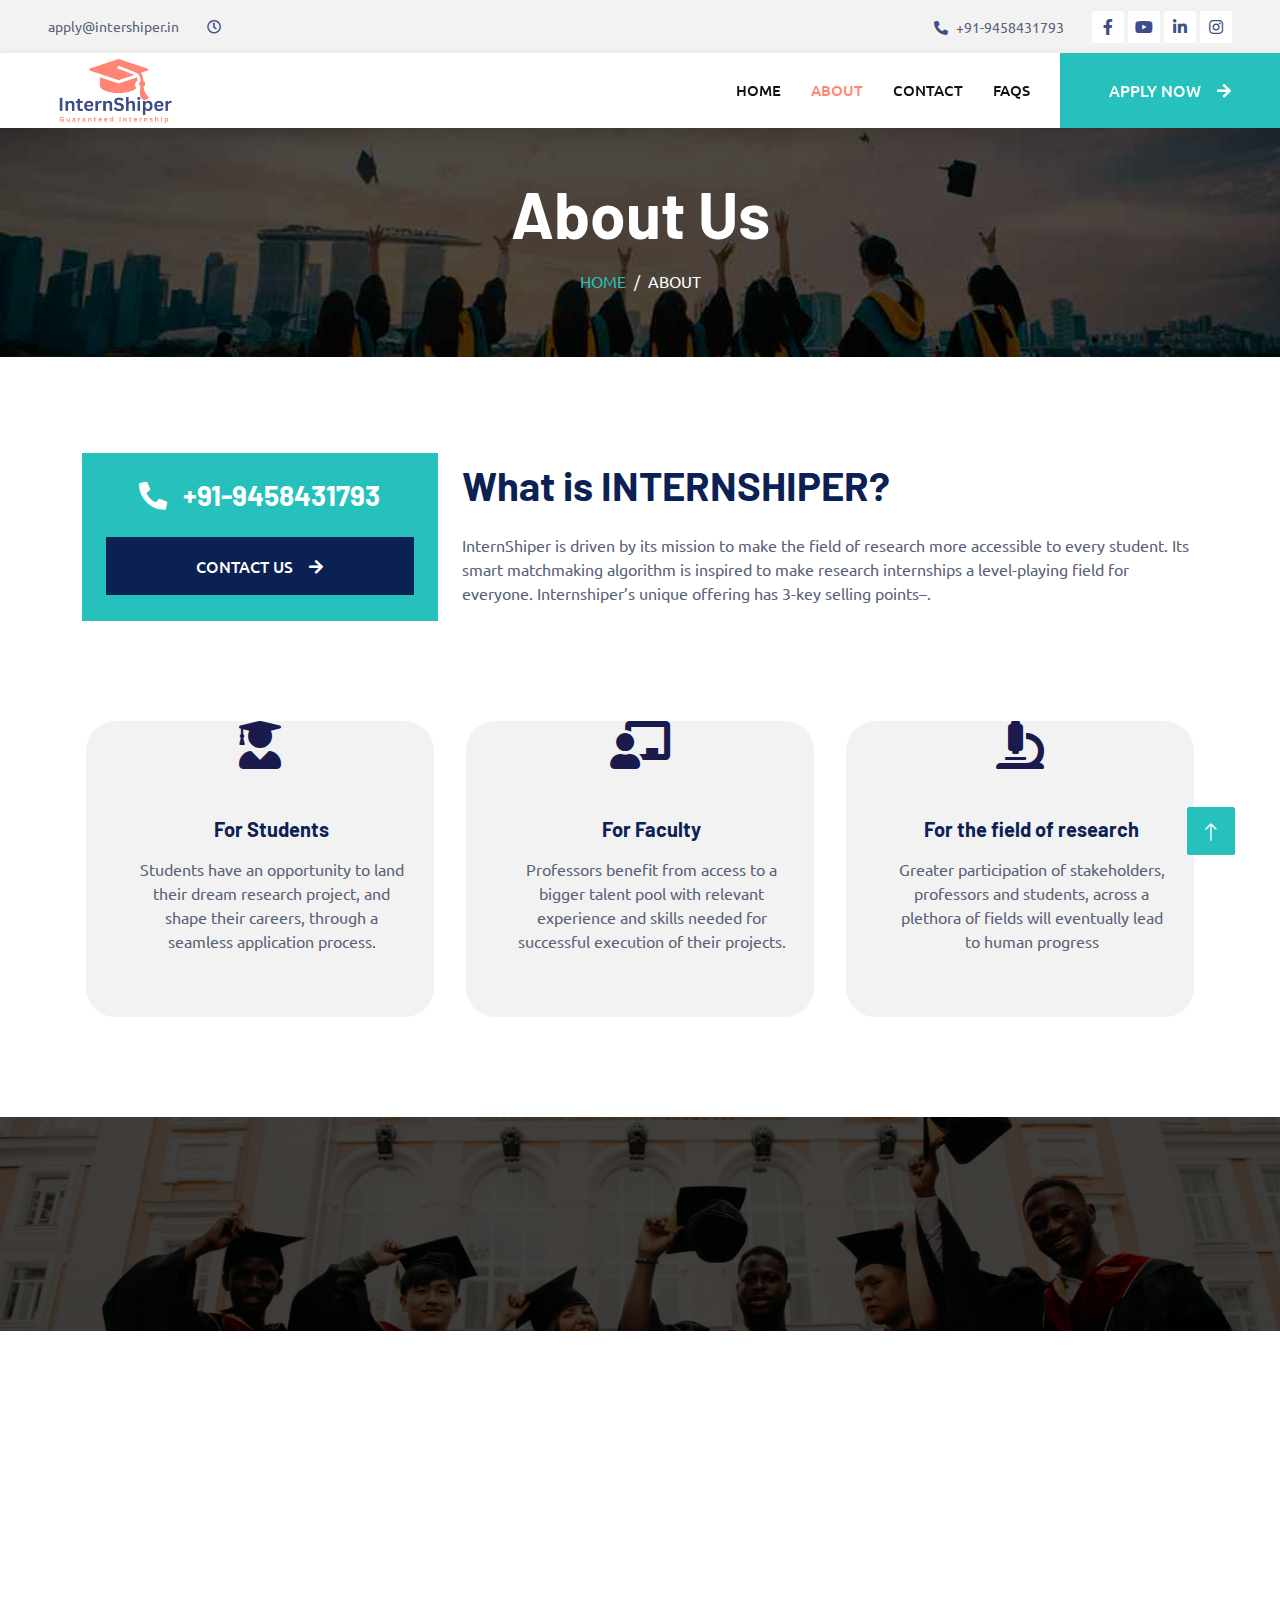
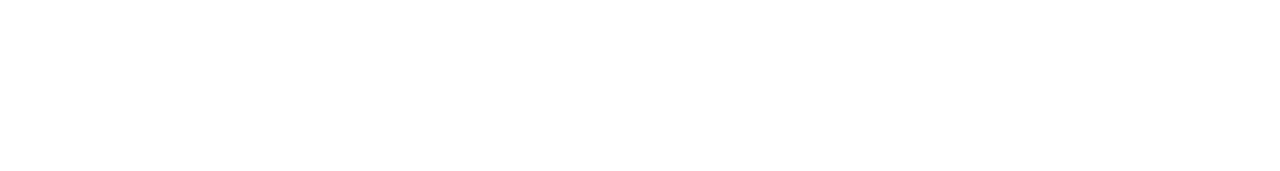
==== commit 19b10574: "fix: links" ====
--- a/about.html
+++ b/about.html
@@ -75,7 +75,7 @@
       <div class="row gx-0 d-none d-lg-flex">
         <div class="col-lg-7 px-5 text-start">
           <div class="h-100 d-inline-flex align-items-center py-3 me-4">
-            <small>Apply@intershiper.in</small>
+            <small>apply@intershiper.in</small>
           </div>
           <div class="h-100 d-inline-flex align-items-center py-3">
             <small class="far fa-clock text-primary me-2"></small>
@@ -91,20 +91,24 @@
             <a
               class="btn btn-sm-square bg-white text-primary me-1"
               href="https://www.facebook.com/profile.php?id=100090485261784"
+              target="_blank"
               ><i class="fab fa-facebook-f"></i
             ></a>
             <a
               class="btn btn-sm-square bg-white text-primary me-1"
               href="https://youtube.com/@InternShiper"
+              target="_blank"
               ><i class="fab fa-youtube"></i
             ></a>
             <a
               class="btn btn-sm-square bg-white text-primary me-1"
               href="https://www.linkedin.com/company/internshiper/"
+              target="_blank"
               ><i class="fab fa-linkedin-in"></i
             ></a>
             <a
               class="btn btn-sm-square bg-white text-primary me-0"
+              target="_blank"
               href="https://www.instagram.com/internshiper1/"
               ><i class="fab fa-instagram"></i
             ></a>
@@ -619,26 +623,30 @@
               <i class="fa fa-phone-alt me-3"></i> +919458431793
             </p>
             <p class="mb-2">
-              <i class="fa fa-envelope me-3"></i>Apply@intershiper.in
+              <i class="fa fa-envelope me-3"></i>apply@intershiper.in
             </p>
             <div class="d-flex pt-2">
               <a
                 class="btn btn-outline-light btn-social"
+                target="_blank"
                 href="https://youtube.com/@InternShiper"
                 ><i class="fab fa-youtube"></i
               ></a>
               <a
                 class="btn btn-outline-light btn-social"
+                target="_blank"
                 href="https://www.facebook.com/profile.php?id=100090485261784"
                 ><i class="fab fa-facebook-f"></i
               ></a>
               <a
                 class="btn btn-outline-light btn-social"
+                target="_blank"
                 href="https://www.instagram.com/internshiper1/"
                 ><i class="fab fa-instagram"></i
               ></a>
               <a
                 class="btn btn-outline-light btn-social"
+                target="_blank"
                 href="https://www.linkedin.com/company/internshiper/"
                 ><i class="fab fa-linkedin-in"></i
               ></a>
@@ -679,7 +687,10 @@
             <div class="col-md-6 text-center text-md-start mb-3 mb-md-0">
               &copy; <a class="border-bottom" href="#">InternShiper</a>, All
               Right Reserved. Designed By
-              <a class="border-bottom" href="https://www.hughtechnolabs.com/"
+              <a
+                class="border-bottom"
+                target="_blank"
+                href="https://www.hughtechnolabs.com/"
                 >HTL</a
               >
             </div>
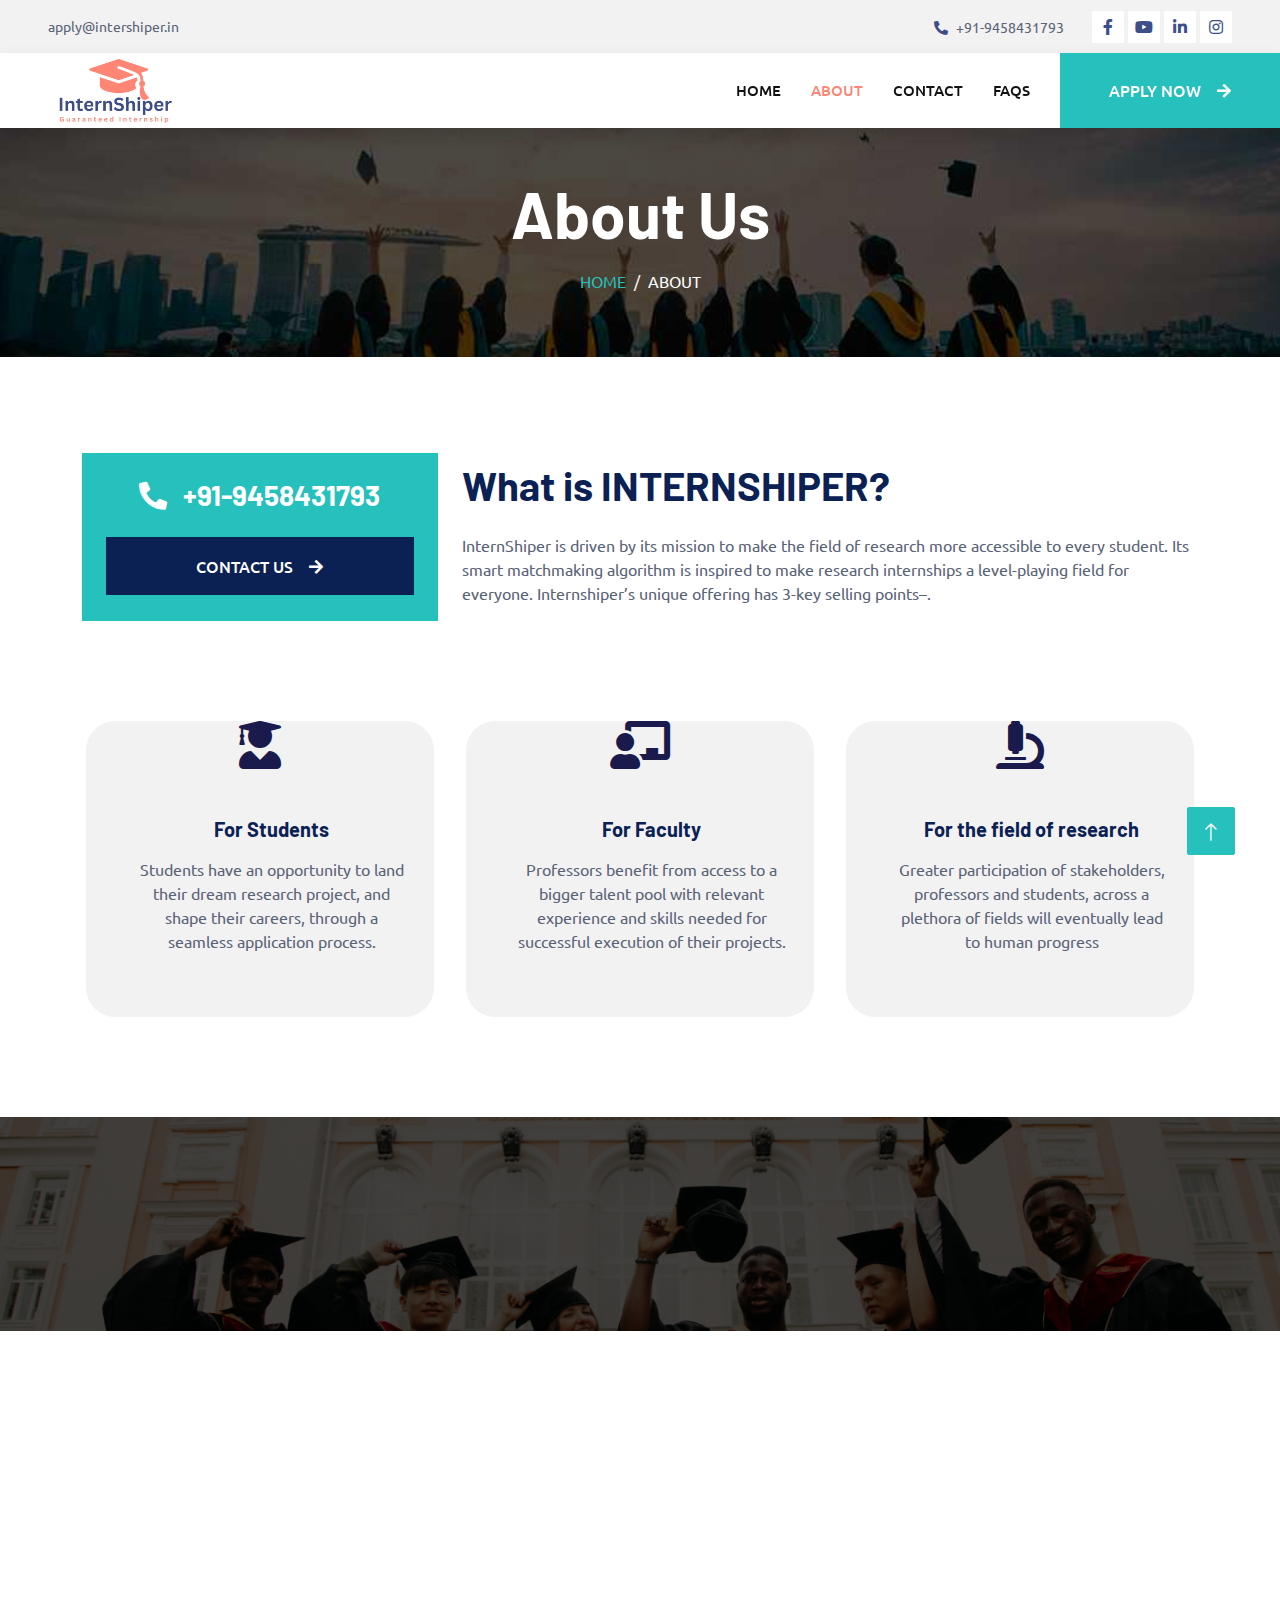
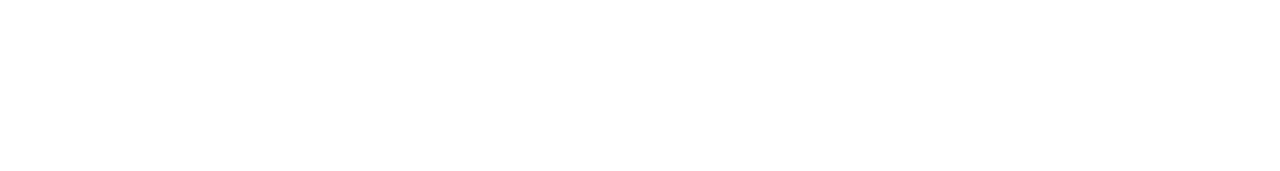
==== commit ebb67516: "fix: remove clock icon" ====
--- a/about.html
+++ b/about.html
@@ -76,10 +76,6 @@
         <div class="col-lg-7 px-5 text-start">
           <div class="h-100 d-inline-flex align-items-center py-3 me-4">
             <small>apply@intershiper.in</small>
-          </div>
-          <div class="h-100 d-inline-flex align-items-center py-3">
-            <small class="far fa-clock text-primary me-2"></small>
-            <!-- <small>Mon - Fri : 09.00 AM - 09.00 PM</small> -->
           </div>
         </div>
         <div class="col-lg-5 px-5 text-end">
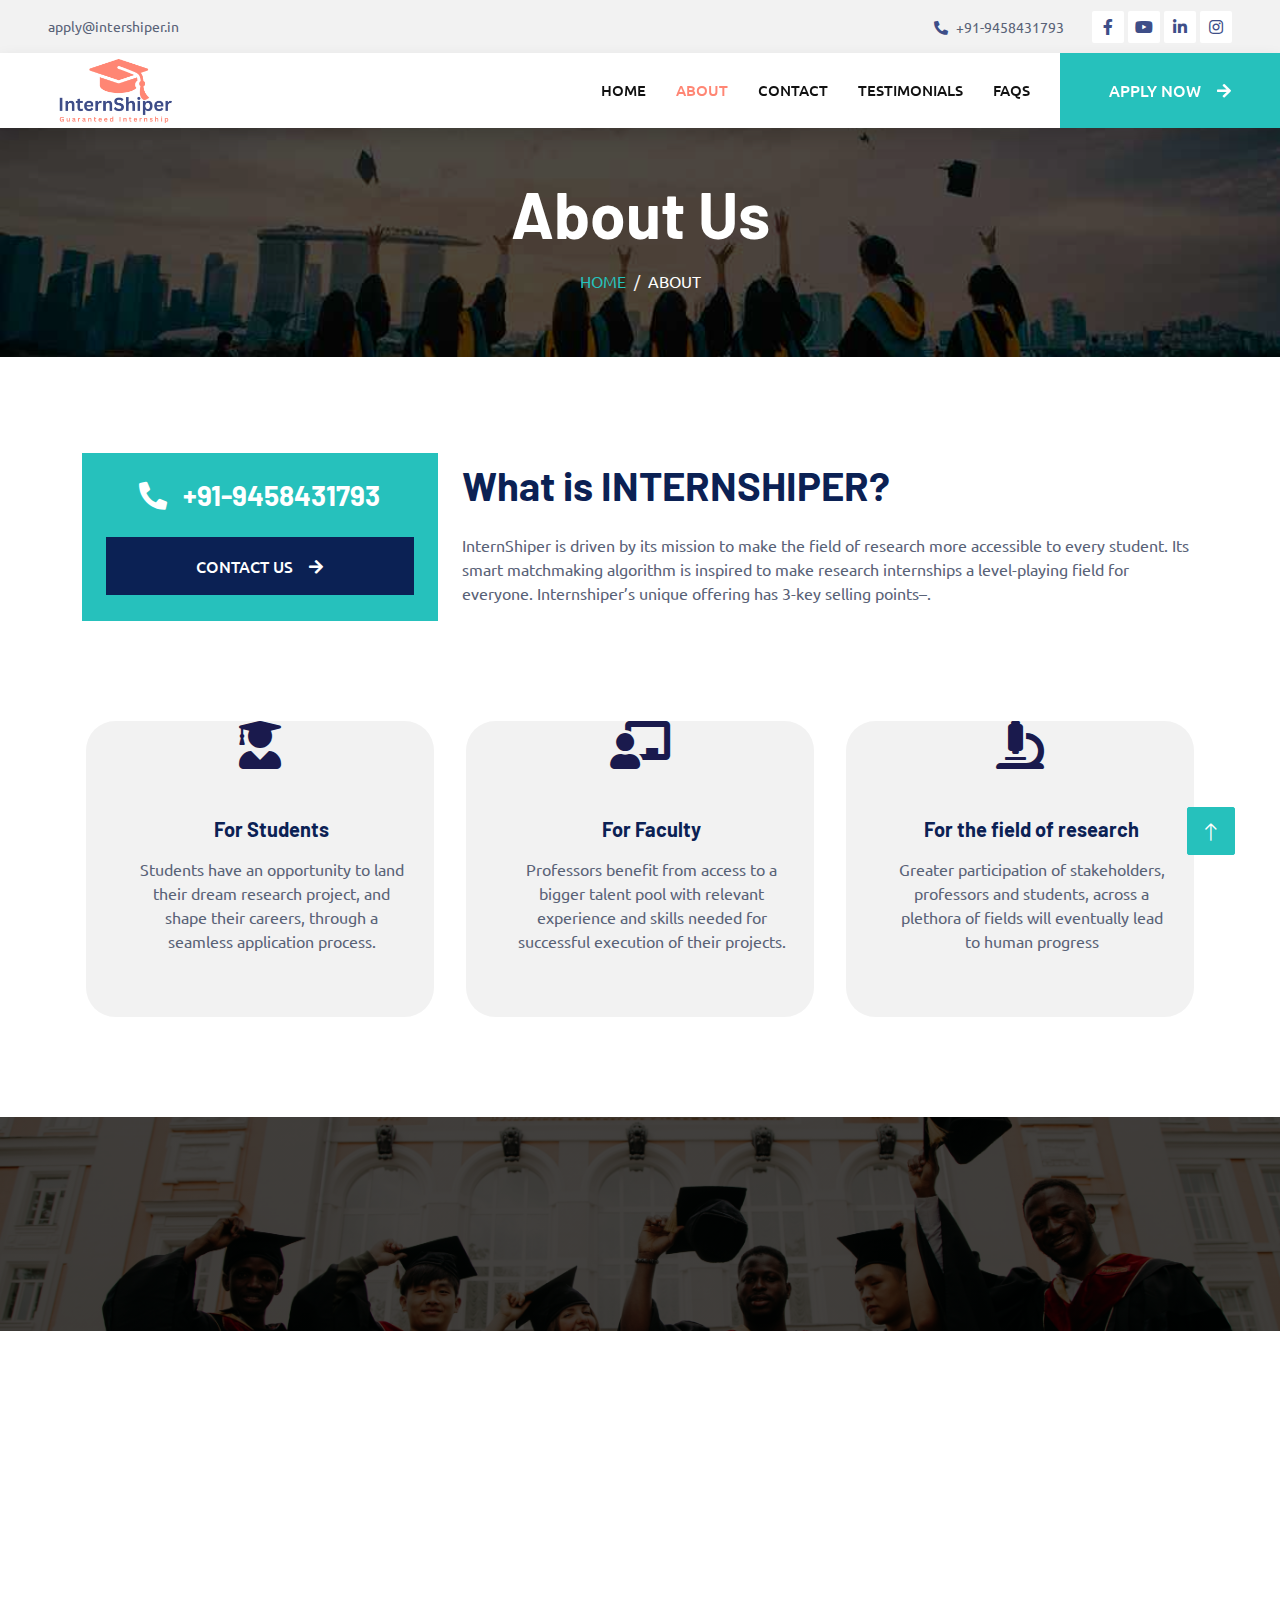
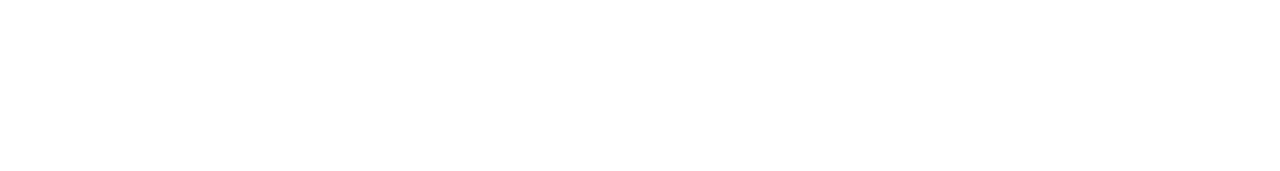
==== commit 82ac6dc1: "Refactor navbar structure and update links in about.html, contact.html, and index.html; adjust carou" ====
--- a/about.html
+++ b/about.html
@@ -105,7 +105,7 @@
             <a
               class="btn btn-sm-square bg-white text-primary me-0"
               target="_blank"
-              href="https://www.instagram.com/internshiper1/"
+              href="https://www.instagram.com/internshiper/"
               ><i class="fab fa-instagram"></i
             ></a>
           </div>
@@ -115,53 +115,22 @@
     <!-- Topbar End -->
 
     <!-- Navbar Start -->
-    <nav
-      class="navbar navbar-expand-lg bg-white navbar-light shadow sticky-top p-0"
-    >
-      <a
-        href="index.html"
-        class="navbar-brand d-flex align-items-center px-4 px-lg-5"
-      >
-        <!-- <h2 class="m-0 text-primary"><i class="fa-solid fa-graduation-cap"></i>InternShiper</h2> -->
-
-        <img
-          class="w-100"
-          src="img/logo.png"
-          alt="Image"
-          width="100%"
-          height="100%"
-        />
+    <nav class="navbar navbar-expand-lg bg-white navbar-light shadow sticky-top p-0">
+      <a href="index.html" class="navbar-brand d-flex align-items-center px-4 px-lg-5">
+        <img class="w-100" src="img/logo.png" alt="Image" width="100%" height="100%" />
       </a>
-      <button
-        type="button"
-        class="navbar-toggler me-4"
-        data-bs-toggle="collapse"
-        data-bs-target="#navbarCollapse"
-      >
+      <button type="button" class="navbar-toggler me-4" data-bs-toggle="collapse" data-bs-target="#navbarCollapse">
         <span class="navbar-toggler-icon"></span>
       </button>
       <div class="collapse navbar-collapse" id="navbarCollapse">
         <div class="navbar-nav ms-auto p-4 p-lg-0">
           <a href="index.html" class="nav-item nav-link">Home</a>
           <a href="about.html" class="nav-item nav-link active">About</a>
-          <!-- <a href="service.html" class="nav-item nav-link">Services</a> -->
-          <!-- <div class="nav-item dropdown">
-                    <a href="#" class="nav-link dropdown-toggle" data-bs-toggle="dropdown">Pages</a>
-                    <div class="dropdown-menu fade-up m-0">
-                        <a href="booking.html" class="dropdown-item">Booking</a>
-                        <a href="team.html" class="dropdown-item">Technicians</a>
-                        <a href="testimonial.html" class="dropdown-item">Testimonial</a>
-                        <a href="404.html" class="dropdown-item">404 Page</a>
-                    </div>
-                </div> -->
           <a href="contact.html" class="nav-item nav-link">Contact</a>
-          <a href="/#faqs" class="nav-item nav-link">FAQs</a>
-        </div>
-        <a
-          href="https://docs.google.com/forms/d/e/1FAIpQLSfEzFGG-QvYX9Mj2RvUzSxg3qvp0gg2D30PIGABfEkdOY1z-g/viewform"
-          class="btn btn-primary py-4 px-lg-5 d-none d-lg-block"
-          >Apply Now<i class="fa fa-arrow-right ms-3"></i
-        ></a>
+          <a href="index.html#testimonials" class="nav-item nav-link">Testimonials</a>
+          <a href="index.html#faqs" class="nav-item nav-link">FAQs</a>
+        </div>
+        <a href="https://docs.google.com/forms/d/e/1FAIpQLSfEzFGG-QvYX9Mj2RvUzSxg3qvp0gg2D30PIGABfEkdOY1z-g/viewform" class="btn btn-primary py-4 px-lg-5 d-none d-lg-block">Apply Now<i class="fa fa-arrow-right ms-3"></i></a>
       </div>
     </nav>
     <!-- Navbar End -->
@@ -637,7 +606,7 @@
               <a
                 class="btn btn-outline-light btn-social"
                 target="_blank"
-                href="https://www.instagram.com/internshiper1/"
+                href="https://www.instagram.com/internshiper/"
                 ><i class="fab fa-instagram"></i
               ></a>
               <a
--- a/css/style.css
+++ b/css/style.css
@@ -147,6 +147,11 @@
   bottom: 0;
   background: rgba(0, 0, 0, 0.7);
   z-index: 1;
+}
+
+/* Add this rule to reduce the font size of carousel banners by 2px */
+.carousel-caption .display-3 {
+  font-size: 3.5rem;
 }
 
 .carousel-control-prev,
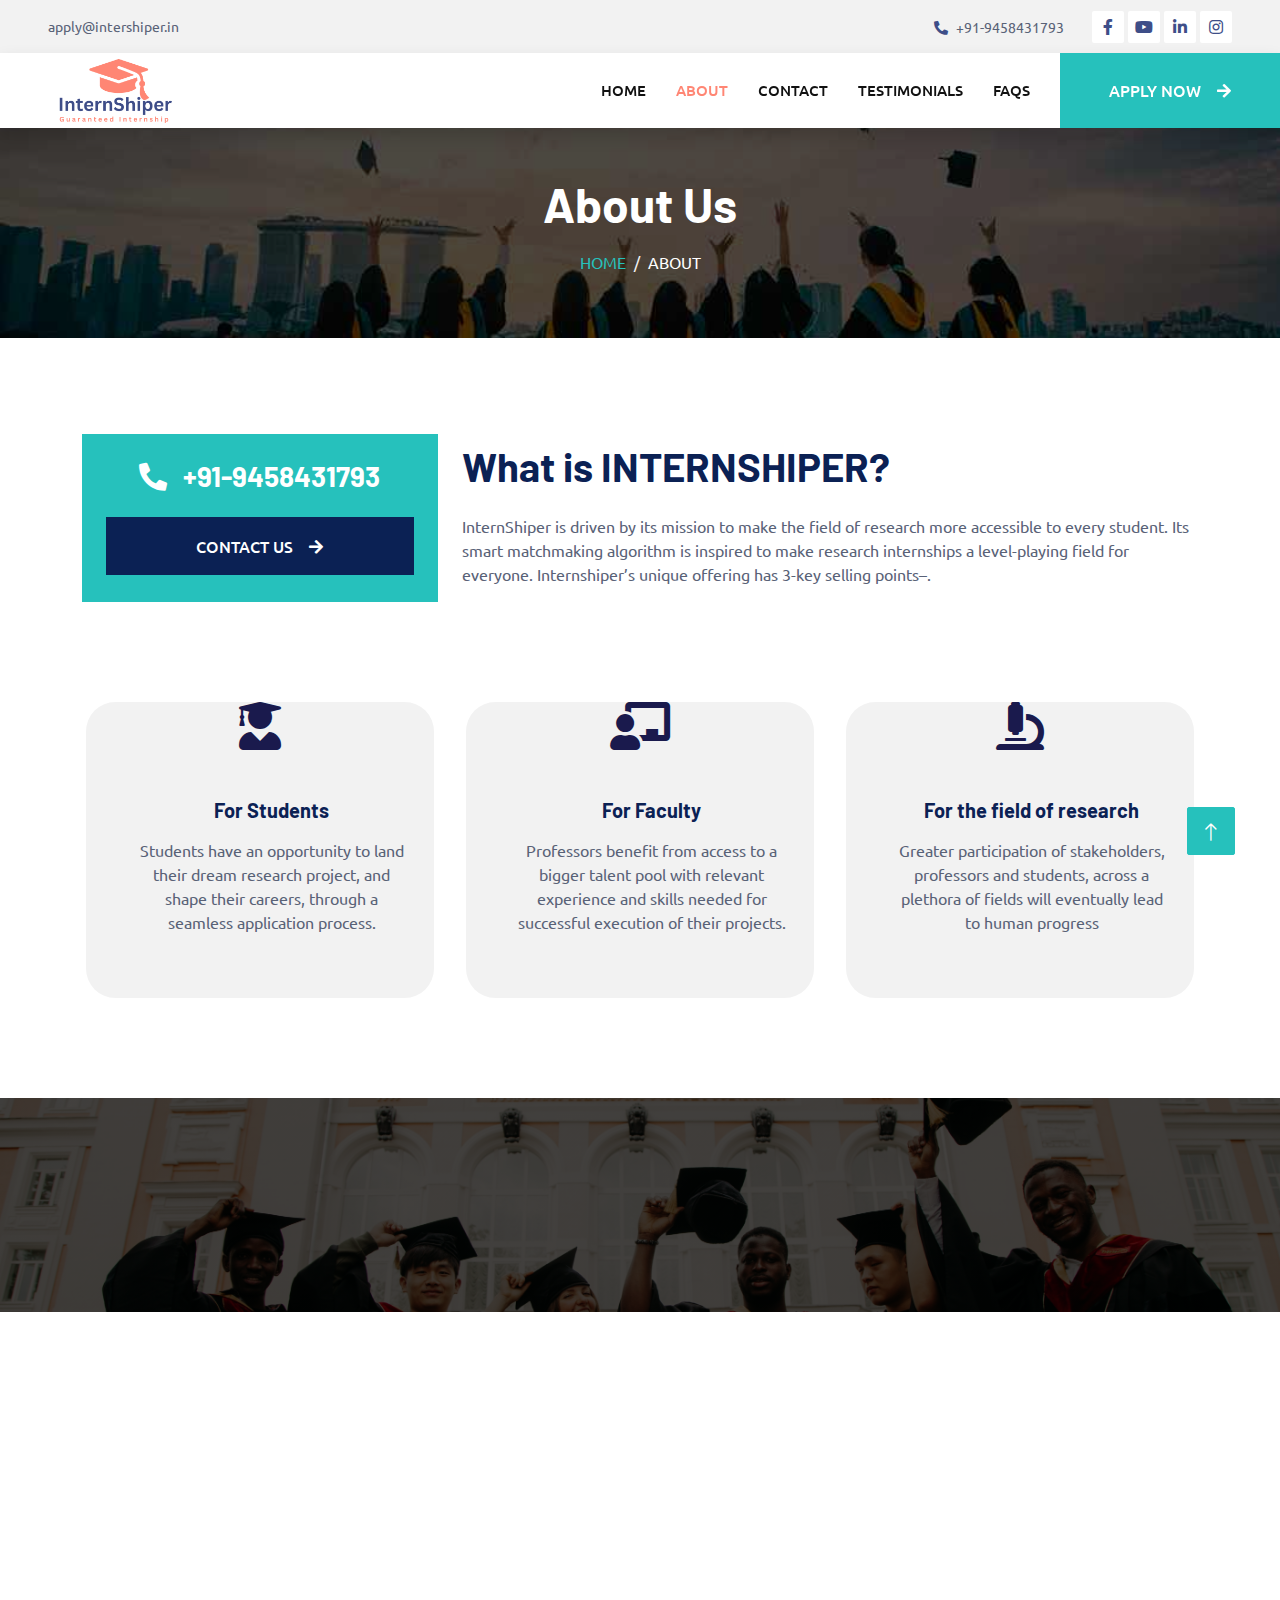
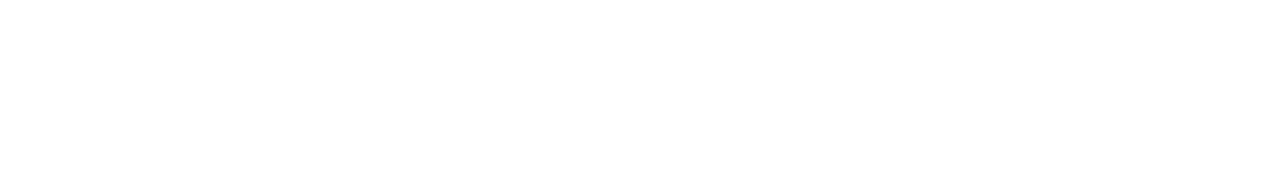
==== commit c2786dfb: "Refactor navbar and important links sections in about.html, contact.html, and index.html for improve" ====
--- a/about.html
+++ b/about.html
@@ -115,11 +115,27 @@
     <!-- Topbar End -->
 
     <!-- Navbar Start -->
-    <nav class="navbar navbar-expand-lg bg-white navbar-light shadow sticky-top p-0">
-      <a href="index.html" class="navbar-brand d-flex align-items-center px-4 px-lg-5">
-        <img class="w-100" src="img/logo.png" alt="Image" width="100%" height="100%" />
+    <nav
+      class="navbar navbar-expand-lg bg-white navbar-light shadow sticky-top p-0"
+    >
+      <a
+        href="index.html"
+        class="navbar-brand d-flex align-items-center px-4 px-lg-5"
+      >
+        <img
+          class="w-100"
+          src="img/logo.png"
+          alt="Image"
+          width="100%"
+          height="100%"
+        />
       </a>
-      <button type="button" class="navbar-toggler me-4" data-bs-toggle="collapse" data-bs-target="#navbarCollapse">
+      <button
+        type="button"
+        class="navbar-toggler me-4"
+        data-bs-toggle="collapse"
+        data-bs-target="#navbarCollapse"
+      >
         <span class="navbar-toggler-icon"></span>
       </button>
       <div class="collapse navbar-collapse" id="navbarCollapse">
@@ -127,10 +143,16 @@
           <a href="index.html" class="nav-item nav-link">Home</a>
           <a href="about.html" class="nav-item nav-link active">About</a>
           <a href="contact.html" class="nav-item nav-link">Contact</a>
-          <a href="index.html#testimonials" class="nav-item nav-link">Testimonials</a>
+          <a href="index.html#testimonials" class="nav-item nav-link"
+            >Testimonials</a
+          >
           <a href="index.html#faqs" class="nav-item nav-link">FAQs</a>
         </div>
-        <a href="https://docs.google.com/forms/d/e/1FAIpQLSfEzFGG-QvYX9Mj2RvUzSxg3qvp0gg2D30PIGABfEkdOY1z-g/viewform" class="btn btn-primary py-4 px-lg-5 d-none d-lg-block">Apply Now<i class="fa fa-arrow-right ms-3"></i></a>
+        <a
+          href="https://docs.google.com/forms/d/e/1FAIpQLSfEzFGG-QvYX9Mj2RvUzSxg3qvp0gg2D30PIGABfEkdOY1z-g/viewform"
+          class="btn btn-primary py-4 px-lg-5 d-none d-lg-block"
+          >Apply Now<i class="fa fa-arrow-right ms-3"></i
+        ></a>
       </div>
     </nav>
     <!-- Navbar End -->
@@ -624,8 +646,7 @@
             <a class="btn btn-link" href="/about.html">About</a>
             <a class="btn btn-link" href="/contact.html">Contact</a>
             <a class="btn btn-link" href="/#faqs">FAQs</a>
-            <!-- <a class="btn btn-link" href="">Oil Changing</a>
-                    <a class="btn btn-link" href="">Vacuam Cleaning</a> -->
+            <a class="btn btn-link" href="/#testimonials">Testimonials</a>
           </div>
           <div class="col-lg-3 col-md-6">
             <h4 class="text-light mb-4">Newsletter</h4>
--- a/css/style.css
+++ b/css/style.css
@@ -150,19 +150,25 @@
 }
 
 /* Add this rule to reduce the font size of carousel banners by 2px */
-.carousel-caption .display-3 {
-  font-size: 3.5rem;
+.display-3 {
+  font-size: calc(1.525rem + 3.3vw);
+}
+
+@media screen and (min-width: 768px) {
+  .display-3 {
+    font-size: 3rem;
+  }
 }
 
 .carousel-control-prev,
 .carousel-control-next {
-  width: 10%;
+  width: 6%;
 }
 
 .carousel-control-prev-icon,
 .carousel-control-next-icon {
-  width: 3rem;
-  height: 3rem;
+  width: 2rem;
+  height: 2rem;
 }
 
 @media (max-width: 768px) {
